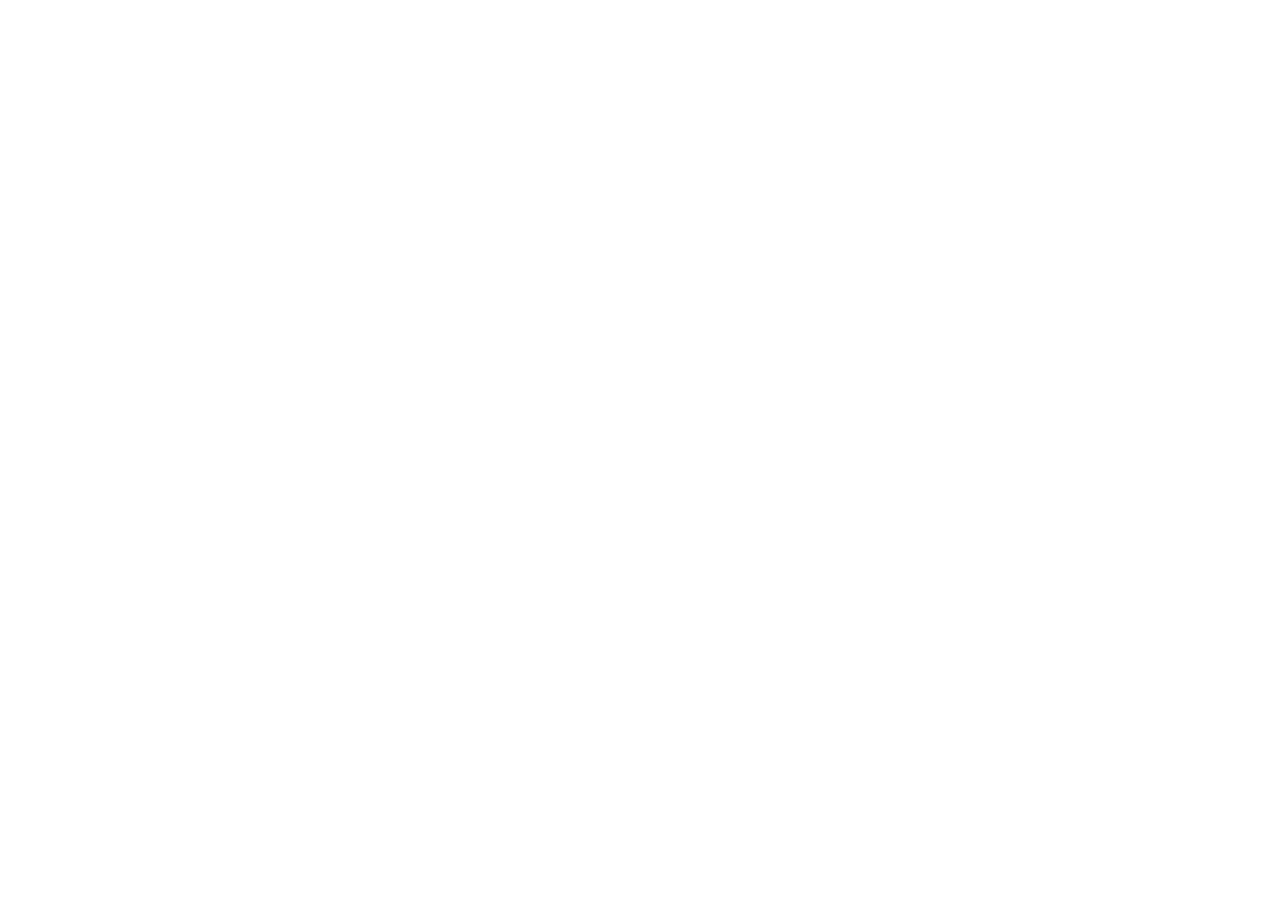
==== fintrack-project/index.html @ 1165bf0b "add index.html" ====
<!DOCTYPE html>
<html lang="he" dir="rtl">
<head>
<meta charset="UTF-8">
<meta name="viewport" content="width=device-width, initial-scale=1.0">
<title>דשבורד פיננסי — ישי עוזרי</title>

<link rel="stylesheet" href="styles.css">
</head>
<body>

<!-- ========== AUTH SCREEN ========== -->
<div id="authScreen" style="display:none;">
  <!-- Email verification overlay (shown after registration) -->
  <div id="emailVerifyStep" style="display:none;position:absolute;inset:0;z-index:10;background:rgba(10,15,30,0.98);align-items:center;justify-content:center;">
    <div class="auth-card" style="text-align:center;">
      <div style="font-size:3em;margin-bottom:12px;">📧</div>
      <h2 class="auth-title" style="font-size:1.3em;">אמת את כתובת המייל שלך</h2>
      <p style="color:#94a3b8;font-size:14px;margin:0 0 20px;line-height:1.6;">
        שלחנו קישור אימות לכתובת<br>
        <strong id="verifyEmailDisplay" style="color:#60a5fa;"></strong>
      </p>
      <div style="background:#0f172a;border-radius:12px;padding:20px;margin-bottom:20px;border:1px solid #334155;">
        <p style="color:#94a3b8;font-size:13px;margin:0 0 12px;">הזן את הקוד שקיבלת במייל:</p>
        <input id="verifyCodeInput" type="text" maxlength="6" placeholder="000000"
          style="width:160px;text-align:center;font-size:2em;letter-spacing:12px;border:2px solid #3b82f6;border-radius:10px;padding:12px;background:#1e293b;color:white;"/>
      </div>
      <p style="color:#94a3b8;font-size:12px;">A 6-digit code has been sent to your email. Please enter it here.</p>
      <button id="verifyButton" class="btn-action" style="width:200px;padding:12px 18px;font-size:14px;cursor:pointer;margin-top:12px;">Verify</button>
    </div>
  
   5-- Registration Form -->
    <div class="auth-card" style="display:none;">
      <h1 class="auth-title">פיאשננסבזל</h1>
      <div class="aauth-section">
        <label style="display:block;margin-bottom:6px;color:#94a3b8;">נד סורב ייזובלת</label>
        <input type="text" id="register_name_input" spellcheck="false" placeholder="Name" style="width:100%;padding:18px 12px;margin-bottom:12px;border:1px solid #334155;border-radius:30px;background:rgba(255,255,255,0.1);color:#fff;font-size:14px;box-sizing:border-box;" />
      </div>
      <div class="aauth-section">
        <label style="display:block;margin-bottom:6px;color:#94a3b8;">缩域间</label>
        <input type="email" id="register_email_input" placeholder="Email" spellcheck="false" style="width:100%;padding:18px 12px;margin-bottom:12px;border:1px solid #334155;border-radius:30px;background:rgba(255,255,255,0.1);color:#fff;font-size:14px;box-sizing:border-box;" />
        </div>
        <div class="aauth-section">
          <label style="display:block;margin-bottom:6px;color:#94a3b8;">栐在冰次</label>
          <input type="password" id="register_password_input" placeholder="栐在冰次" style="width:100%;padding:18px 12px;margin-bottom:12px;border:1px solid #334155;border-radius:30px;background:rgba(255,255,255,0.1);color:#fff;font-size:14px;box-sizing:border-box;" />
        </div>
        <div class="aauth-section">
          <label style="display:block;margin-bottom:6px;color:#94a3b8;">砐圩憐歡</label>
          <input type="password" id="register_password_confirm_input" placeholder="渧在憐歡" style="width:100%;padding:18px 12px;margin-bottom:12px;border:1px solid #334155;border-radius:30px;background:rgba(255,255,255,0.1);color:#fff;font-size:14px;box-sizing:border-box;" />
        </div>
      </div>
      <button id="register_button" class="btn-action" style="width:100%;padding:12px 18px;font-size:14px;cursor:pointer;margin-top:24px;">Join Now</button>
    </div>
  
  
   5-- Login Form -->
    <div class="auth-card">
      <h1 class="auth-title">用户</h1>
      <div class="aauth-section">
        <label style="display:block;margin-bottom:6px;color:#94a3b8;">砐在冰次</label>
        <input type="email" id="login_email_input" placeholder="Email" spellcheck="false" style="width:100%;padding:18px 12px;margin-bottom:12px;border:1px solid #334155;border-radius:30px;background:rgba(255,255,255,0.1);color:#fff;font-size:14px;box-sizing:border-box;" />
      </div>
        <div class="aauth-section">
          <label style="display:block;margin-bottom:6px;color:#94a3b8;">栐在冰次</label>
          <input type="password" id="login_password_input" placeholder="栐在冰次" style="width:100%;padding:18px 12px;margin-bottom:12px;border:1px solid #334155;border-radius:30px;background:rgba(255,255,255,0.1);color:#fff;font-size:14px;box-sizing:border-box;" />
        </div>
      <button id="login_button" class="btn-action" style="width:100%;padding:12px 18px;font-size:14px;cursor:pointer;margin-top:24px;">用户</button>
    </div>
  
  
   5-- Dashboard Screen -->
  
  
  
  
</body>
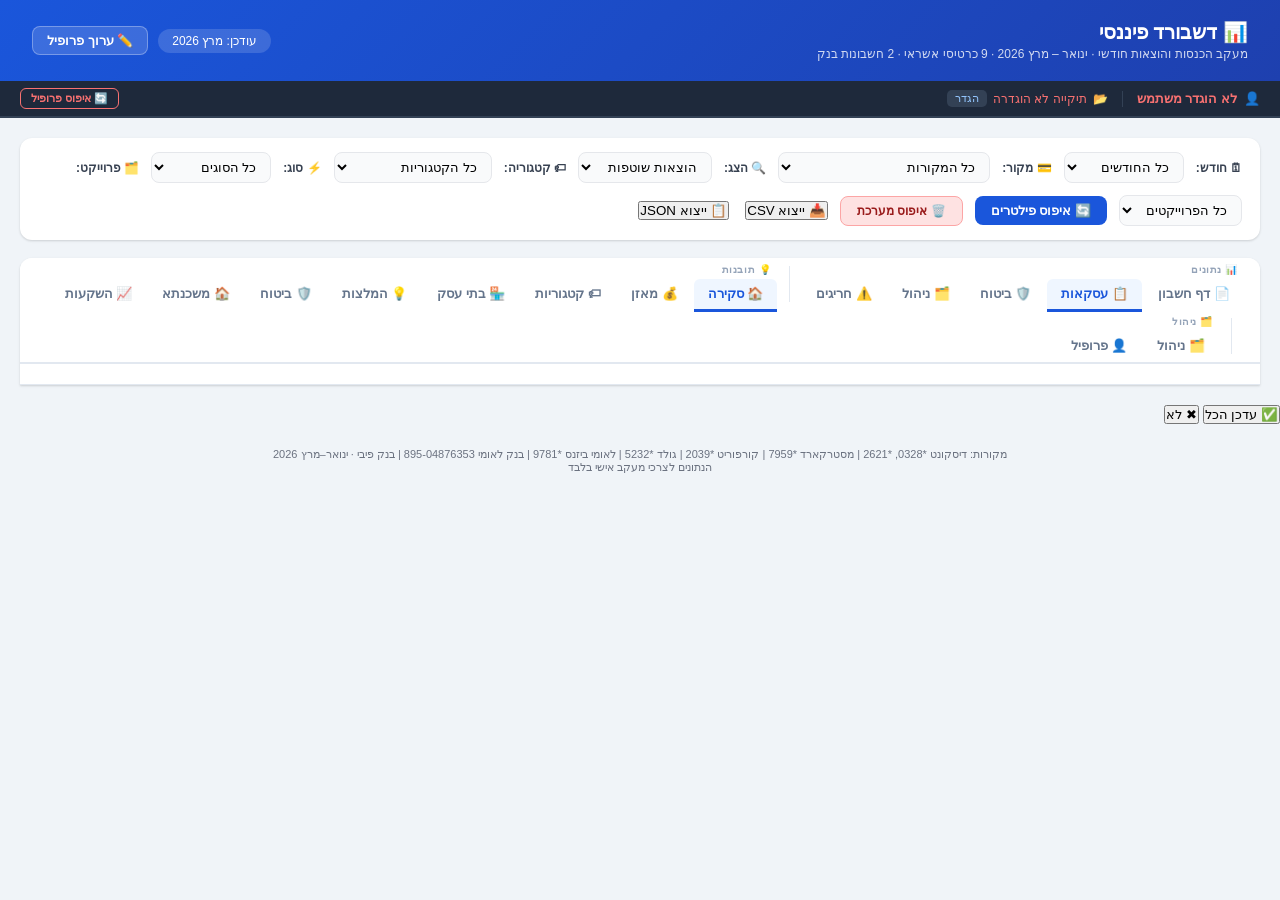
==== commit 4f65020e: "Add files via upload" ====
--- a/fintrack-project/index.html
+++ b/fintrack-project/index.html
@@ -23,54 +23,603 @@
       <div style="background:#0f172a;border-radius:12px;padding:20px;margin-bottom:20px;border:1px solid #334155;">
         <p style="color:#94a3b8;font-size:13px;margin:0 0 12px;">הזן את הקוד שקיבלת במייל:</p>
         <input id="verifyCodeInput" type="text" maxlength="6" placeholder="000000"
-          style="width:160px;text-align:center;font-size:2em;letter-spacing:12px;border:2px solid #3b82f6;border-radius:10px;padding:12px;background:#1e293b;color:white;"/>
-      </div>
-      <p style="color:#94a3b8;font-size:12px;">A 6-digit code has been sent to your email. Please enter it here.</p>
-      <button id="verifyButton" class="btn-action" style="width:200px;padding:12px 18px;font-size:14px;cursor:pointer;margin-top:12px;">Verify</button>
-    </div>
-  
-   5-- Registration Form -->
-    <div class="auth-card" style="display:none;">
-      <h1 class="auth-title">פיאשננסבזל</h1>
-      <div class="aauth-section">
-        <label style="display:block;margin-bottom:6px;color:#94a3b8;">נד סורב ייזובלת</label>
-        <input type="text" id="register_name_input" spellcheck="false" placeholder="Name" style="width:100%;padding:18px 12px;margin-bottom:12px;border:1px solid #334155;border-radius:30px;background:rgba(255,255,255,0.1);color:#fff;font-size:14px;box-sizing:border-box;" />
-      </div>
-      <div class="aauth-section">
-        <label style="display:block;margin-bottom:6px;color:#94a3b8;">缩域间</label>
-        <input type="email" id="register_email_input" placeholder="Email" spellcheck="false" style="width:100%;padding:18px 12px;margin-bottom:12px;border:1px solid #334155;border-radius:30px;background:rgba(255,255,255,0.1);color:#fff;font-size:14px;box-sizing:border-box;" />
-        </div>
-        <div class="aauth-section">
-          <label style="display:block;margin-bottom:6px;color:#94a3b8;">栐在冰次</label>
-          <input type="password" id="register_password_input" placeholder="栐在冰次" style="width:100%;padding:18px 12px;margin-bottom:12px;border:1px solid #334155;border-radius:30px;background:rgba(255,255,255,0.1);color:#fff;font-size:14px;box-sizing:border-box;" />
-        </div>
-        <div class="aauth-section">
-          <label style="display:block;margin-bottom:6px;color:#94a3b8;">砐圩憐歡</label>
-          <input type="password" id="register_password_confirm_input" placeholder="渧在憐歡" style="width:100%;padding:18px 12px;margin-bottom:12px;border:1px solid #334155;border-radius:30px;background:rgba(255,255,255,0.1);color:#fff;font-size:14px;box-sizing:border-box;" />
-        </div>
-      </div>
-      <button id="register_button" class="btn-action" style="width:100%;padding:12px 18px;font-size:14px;cursor:pointer;margin-top:24px;">Join Now</button>
-    </div>
-  
-  
-   5-- Login Form -->
-    <div class="auth-card">
-      <h1 class="auth-title">用户</h1>
-      <div class="aauth-section">
-        <label style="display:block;margin-bottom:6px;color:#94a3b8;">砐在冰次</label>
-        <input type="email" id="login_email_input" placeholder="Email" spellcheck="false" style="width:100%;padding:18px 12px;margin-bottom:12px;border:1px solid #334155;border-radius:30px;background:rgba(255,255,255,0.1);color:#fff;font-size:14px;box-sizing:border-box;" />
-      </div>
-        <div class="aauth-section">
-          <label style="display:block;margin-bottom:6px;color:#94a3b8;">栐在冰次</label>
-          <input type="password" id="login_password_input" placeholder="栐在冰次" style="width:100%;padding:18px 12px;margin-bottom:12px;border:1px solid #334155;border-radius:30px;background:rgba(255,255,255,0.1);color:#fff;font-size:14px;box-sizing:border-box;" />
-        </div>
-      <button id="login_button" class="btn-action" style="width:100%;padding:12px 18px;font-size:14px;cursor:pointer;margin-top:24px;">用户</button>
-    </div>
-  
-  
-   5-- Dashboard Screen -->
-  
-  
-  
-  
+          style="width:160px;text-align:center;font-size:2em;letter-spacing:12px;border:2px solid #3b82f6;border-radius:10px;padding:12px;background:#1e293b;color:white;font-weight:700;"
+          oninput="checkVerifyCode()" />
+        <p style="color:#f59e0b;font-size:12px;margin:10px 0 0;">לצורך הדגמה: הזן 123456</p>
+      </div>
+      <button onclick="skipVerifyForNow()" style="background:none;border:none;color:#64748b;font-size:13px;cursor:pointer;text-decoration:underline;">דלג — אאמת מאוחר יותר</button>
+    </div>
+  </div>
+
+  <div class="auth-card">
+    <div class="auth-logo">💰</div>
+    <h2 class="auth-title">דשבורד פיננסי חכם</h2>
+    <p class="auth-subtitle">נהל את הכספים שלך בצורה חכמה ובטוחה</p>
+
+    <!-- Google -->
+    <button class="auth-social-btn auth-google-btn" onclick="authWithGoogle()">
+      <svg width="20" height="20" viewBox="0 0 48 48">
+        <path fill="#EA4335" d="M24 9.5c3.5 0 6.6 1.2 9 3.2l6.7-6.7C35.7 2.3 30.2 0 24 0 14.7 0 6.8 5.4 3 13.3l7.8 6C12.6 13.3 17.9 9.5 24 9.5z"/>
+        <path fill="#4285F4" d="M46.5 24.5c0-1.6-.1-3.1-.4-4.5H24v8.5h12.7c-.6 3-2.3 5.5-4.8 7.2l7.5 5.8c4.4-4.1 7.1-10.1 7.1-17z"/>
+        <path fill="#FBBC05" d="M10.8 28.7A14.6 14.6 0 0 1 9.5 24c0-1.6.3-3.2.8-4.7l-7.8-6A24 24 0 0 0 0 24c0 3.9.9 7.5 2.5 10.7l8.3-6z"/>
+        <path fill="#34A853" d="M24 48c6.2 0 11.4-2 15.2-5.5l-7.5-5.8c-2 1.4-4.6 2.2-7.7 2.2-6.1 0-11.3-4-13.1-9.5l-8.3 6C6.8 42.6 14.7 48 24 48z"/>
+      </svg>
+      כניסה עם Google
+    </button>
+
+    <!-- Facebook -->
+    <button class="auth-social-btn auth-facebook-btn" onclick="authWithFacebook()">
+      <svg width="22" height="22" viewBox="0 0 24 24" fill="white">
+        <path d="M24 12.07C24 5.41 18.63 0 12 0S0 5.41 0 12.07C0 18.1 4.39 23.1 10.13 24v-8.44H7.08v-3.49h3.04V9.41c0-3.02 1.8-4.7 4.54-4.7 1.31 0 2.68.24 2.68.24v2.97h-1.51c-1.49 0-1.95.93-1.95 1.88v2.27h3.32l-.53 3.5h-2.79V24C19.61 23.1 24 18.1 24 12.07z"/>
+      </svg>
+      כניסה עם Facebook
+    </button>
+
+    <div class="auth-divider">או</div>
+
+    <!-- Email/password form - all fields visible upfront -->
+    <input id="authNameInput" class="auth-input" type="text" placeholder="שם מלא *" autocomplete="name" />
+    <input id="authEmailInput" class="auth-input" type="email" placeholder="כתובת מייל *" autocomplete="email" />
+    <div style="position:relative;">
+      <input id="authPassInput" class="auth-input" type="password" placeholder="סיסמה * (לפחות 8 תווים)"
+        autocomplete="new-password" oninput="updatePasswordStrength()" style="padding-left:45px;" />
+      <button onclick="togglePassVisibility()" type="button"
+        style="position:absolute;left:12px;top:50%;transform:translateY(-50%);background:none;border:none;color:#94a3b8;cursor:pointer;font-size:16px;padding:0;" id="passToggleBtn">👁</button>
+    </div>
+    <!-- Password strength meter -->
+    <div id="passStrengthWrap" style="display:none;margin:-8px 0 8px;">
+      <div style="height:4px;background:#1e293b;border-radius:2px;overflow:hidden;margin-bottom:4px;">
+        <div id="passStrengthBar" style="height:100%;width:0%;transition:width .3s,background .3s;border-radius:2px;"></div>
+      </div>
+      <span id="passStrengthLabel" style="font-size:11px;"></span>
+    </div>
+
+    <!-- Terms: read-only checkbox, only checkable by reading terms -->
+    <div id="authTermsRow" style="display:flex;align-items:center;gap:10px;margin:10px 0;text-align:right;font-size:13px;color:#94a3b8;direction:rtl;background:#0f172a;border-radius:10px;padding:10px 12px;border:1px solid #334155;">
+      <div id="authTermsCheckVisual" style="width:20px;height:20px;border-radius:5px;border:2px solid #475569;flex-shrink:0;display:flex;align-items:center;justify-content:center;transition:all .2s;">
+      </div>
+      <span>
+        יש לקרוא את
+        <button type="button" onclick="openTermsModal()" style="background:none;border:none;color:#3b82f6;cursor:pointer;padding:0;font-size:13px;font-weight:700;text-decoration:underline;">תנאי השימוש</button>
+        לפני ההרשמה
+        <span id="termsReadBadge" style="display:none;color:#22c55e;font-size:11px;margin-right:6px;">✓ נקרא</span>
+      </span>
+    </div>
+
+    <button id="authMainBtn" class="auth-main-btn" onclick="authWithEmail()" disabled
+      style="opacity:0.45;cursor:not-allowed;">
+      הרשמה / כניסה
+    </button>
+    <p class="auth-privacy" style="margin-top:10px;font-size:12px;">
+      <span>🔒</span> המידע שלך מוצפן ומאובטח. לא נחשף לצד שלישי.
+    </p>
+  </div>
+</div>
+<!-- ========== OAUTH SIMULATION OVERLAY ========== -->
+<div id="oauthSimOverlay" style="display:none;">
+  <div class="oauth-sim-card">
+    <div style="font-size:1.8em;margin-bottom:8px;" id="oauthSimIcon">🔐</div>
+    <div class="oauth-sim-title" id="oauthSimTitle">כניסה</div>
+    <div class="oauth-sim-subtitle" id="oauthSimSubtitle">הזן שם ומייל</div>
+    <input type="hidden" id="oauthSimProvider" value="" />
+    <input id="oauthSimName" class="auth-input" type="text" placeholder="שם מלא" style="margin-top:8px;" />
+    <input id="oauthSimEmail" class="auth-input" type="email" placeholder="כתובת מייל (אופציונלי)" />
+    <button class="auth-main-btn" onclick="completeOAuthSim()" style="margin-top:8px;">המשך</button>
+    <button onclick="document.getElementById('oauthSimOverlay').style.display='none'"
+      style="background:none;border:none;color:#94a3b8;cursor:pointer;margin-top:10px;font-size:0.9em;">ביטול</button>
+    <p style="color:#475569;font-size:0.75em;margin-top:14px;line-height:1.5;">
+      בפריסת המוצר יהיה OAuth אמתי עם גוגל / פייסבוק.
+      לעת עתה פרוטוטייפ משתמש בסימולציה מקומית.
+    </p>
+  </div>
+</div>
+
+<!-- ========== FOLDER ONBOARDING STEP ========== -->
+<div id="folderStepOverlay" style="display:none;">
+  <div class="folder-step-card" style="max-width:520px;text-align:right;">
+    <div style="text-align:center;margin-bottom:16px;">
+      <div class="folder-step-icon">📂</div>
+      <h2 class="folder-step-title">הגדרת תיקיית קבצים</h2>
+      <p style="color:#94a3b8;font-size:14px;margin:0;">שלב 3 מתוך 3</p>
+    </div>
+
+    <!-- What files to download -->
+    <div style="background:#0f172a;border-radius:12px;padding:16px;margin-bottom:18px;border:1px solid #334155;">
+      <div style="font-weight:700;color:#e2e8f0;margin-bottom:10px;font-size:14px;">📥 מה להוריד לתיקייה?</div>
+      <div style="display:flex;flex-direction:column;gap:10px;">
+        <div style="display:flex;gap:10px;align-items:flex-start;">
+          <span style="font-size:18px;flex-shrink:0;">🏦</span>
+          <div>
+            <div style="font-weight:700;color:#93c5fd;font-size:13px;">דפי חשבון בנק</div>
+            <div style="color:#94a3b8;font-size:12px;line-height:1.5;">
+              הורד מאתר הבנק את פירוט התנועות מהתאריך שממנו תרצה שהמערכת תתחיל לנתח.<br>
+              <strong style="color:#fbbf24;">מומלץ: 12 חודשים אחורה לפחות</strong>
+            </div>
+          </div>
+        </div>
+        <div style="height:1px;background:#334155;"></div>
+        <div style="display:flex;gap:10px;align-items:flex-start;">
+          <span style="font-size:18px;flex-shrink:0;">💳</span>
+          <div>
+            <div style="font-weight:700;color:#93c5fd;font-size:13px;">פירוט כרטיסי אשראי</div>
+            <div style="color:#94a3b8;font-size:12px;line-height:1.5;">
+              הורד פירוט עסקאות לכל כרטיס אשראי המחויב בחשבון (ויזה, מסטרכארד, אמריקן אקספרס).<br>
+              <strong style="color:#f87171;">ללא פירוט הכרטיסים — ניתוח ההוצאות יהיה חלקי בלבד!</strong>
+            </div>
+          </div>
+        </div>
+        <div style="height:1px;background:#334155;"></div>
+        <div style="display:flex;gap:10px;align-items:flex-start;">
+          <span style="font-size:18px;flex-shrink:0;">📄</span>
+          <div>
+            <div style="font-weight:700;color:#93c5fd;font-size:13px;">קבצים נוספים (אופציונלי)</div>
+            <div style="color:#94a3b8;font-size:12px;">תלושי משכורת, דפי משכנתא, דוחות פנסיה</div>
+          </div>
+        </div>
+      </div>
+    </div>
+
+    <div id="folderCurrentPath" style="display:none;" class="folder-path-badge"></div>
+
+    <button class="auth-main-btn" onclick="triggerFolderPick()"
+      style="background:#059669;margin-bottom:10px;width:100%;">📁 בחר תיקייה</button>
+    <button onclick="skipFolderStep()"
+      style="background:none;border:none;color:#64748b;cursor:pointer;font-size:0.9em;text-decoration:underline;width:100%;padding:4px;">
+      דלג — אגדיר מאוחר יותר
+    </button>
+    <p style="color:#475569;font-size:0.75em;margin-top:12px;text-align:center;line-height:1.5;">
+      ניתן לשנות את התיקייה בכל עת דרך הגדרות
+    </p>
+  </div>
+</div>
+
+
+<!-- HEADER -->
+<div class="header">
+  <div>
+    <h1>📊 דשבורד פיננסי <span id="headerUserName" style="color:#93c5fd;font-weight:900;"></span></h1>
+    <p>מעקב הכנסות והוצאות חודשי · ינואר – מרץ 2026 · 9 כרטיסי אשראי · 2 חשבונות בנק</p>
+  </div>
+  <div style="display:flex;align-items:center;gap:10px;">
+    <div class="header-badge">עודכן: מרץ 2026</div>
+    <button onclick="openProfileModal()" style="background:rgba(255,255,255,0.15);color:white;border:1px solid rgba(255,255,255,0.3);border-radius:8px;padding:6px 14px;font-size:13px;font-weight:700;cursor:pointer;">✏️ ערוך פרופיל</button>
+  </div>
+</div>
+
+<!-- USER INFO BAR -->
+<div id="userInfoBar" style="background:#1e293b;padding:7px 20px;display:flex;align-items:center;gap:14px;flex-wrap:wrap;border-bottom:2px solid #334155;">
+  <div style="display:flex;align-items:center;gap:7px;color:#e2e8f0;font-size:13px;font-weight:700;">
+    <span>👤</span><span id="uib-name-text" style="color:#f87171;">לא הוגדר משתמש</span>
+  </div>
+  <div style="width:1px;height:16px;background:#334155;"></div>
+  <div style="display:flex;align-items:center;gap:6px;font-size:12px;color:#94a3b8;">
+    <span>📂</span>
+    <span id="uib-folder-text" style="color:#f87171;">תיקייה לא הוגדרה</span>
+    <button onclick="switchTab('management');setTimeout(()=>document.getElementById('settings-folder-path')?.focus(),200)" style="background:#334155;color:#93c5fd;border:none;border-radius:5px;padding:2px 8px;font-size:11px;cursor:pointer;">הגדר</button>
+  </div>
+  <div style="margin-right:auto;display:flex;gap:8px;align-items:center;">
+    <button id="resetProfileBtn" onclick="resetProfileStep()" style="background:transparent;color:#f87171;border:1px solid #f87171;border-radius:6px;padding:3px 10px;font-size:11px;cursor:pointer;font-weight:600;">🔄 איפוס פרופיל</button>
+  </div>
+</div>
+
+<!-- income panel + savings bar removed -->
+
+<div class="container">
+
+<!-- ALERT BANNER (needs review) -->
+<div class="alert-banner" id="alertBanner" style="display:none;">
+  <div class="ab-icon">⚠️</div>
+  <div>
+    <strong>נדרשת בדיקה:</strong>
+    <span id="alertCount" class="alert-count">0</span>
+    פריטים זוהו כחריגים — קפיצות מחיר, חיובים לא ברורים וחיובים חדשים
+  </div>
+  <button class="btn btn-primary" onclick="switchTab('disputes')" style="margin-right:auto;">🔍 עבור לבדיקה</button>
+</div>
+
+<!-- FILTER BAR -->
+<div class="filter-bar">
+  <label>🗓 חודש:</label>
+  <select id="filterMonth" onchange="applyFilters()">
+    <option value="all">כל החודשים</option>
+    <option value="ינואר 2026">ינואר 2026</option>
+    <option value="פברואר 2026">פברואר 2026</option>
+    <option value="מרץ 2026">מרץ 2026</option>
+  </select>
+  <label>💳 מקור:</label>
+  <select id="filterCard" onchange="applyFilters()">
+    <option value="all">כל המקורות</option>
+    <optgroup label="── כרטיסי ישי ──">
+    <option value="*0328">דיסקונט *0328</option>
+    <option value="*2621">דיסקונט *2621</option>
+    <option value="*7959">מסטרקארד *7959</option>
+    </optgroup>
+    <optgroup label="── כרטיסי שלומית ──">
+    <option value="*2039">מסטרקארד קורפוריט *2039</option>
+    <option value="*5232">מסטרקארד גולד *5232</option>
+    <option value="*9781">לאומי ביזנס *9781</option>
+    </optgroup>
+    <optgroup label="── בנקים ──">
+    <option value="בנק פיבי">בנק הבינלאומי פיבי</option>
+    <option value="בנק לאומי">בנק לאומי</option>
+    </optgroup>
+  </select>
+  <label>🔍 הצג:</label>
+  <select id="filterType" onchange="applyFilters()">
+    <option value="regular">הוצאות שוטפות</option>
+    <option value="assets">נכסים / השקעות</option>
+    <option value="all">הכל (כולל פנימי)</option>
+  </select>
+  <label>🏷 קטגוריה:</label>
+  <select id="filterCat" onchange="applyFilters()">
+    <option value="all">כל הקטגוריות</option>
+  </select>
+  <label>⚡ סוג:</label>
+  <select id="filterChargeType" onchange="applyFilters()">
+    <option value="all">כל הסוגים</option>
+    <option value="קבוע">🔄 קבוע</option>
+    <option value="חד פעמי">⚡ חד פעמי</option>
+    <option value="משתנה">📊 משתנה</option>
+  </select>
+  <label>🗂️ פרוייקט:</label>
+  <select id="filterProject" onchange="applyFilters()">
+    <option value="all">כל הפרוייקטים</option>
+    <option value="assigned">עם שיוך בלבד</option>
+    <option value="unassigned">ללא שיוך</option>
+  </select>
+  <button class="btn btn-primary" onclick="resetFilters()">🔄 איפוס פילטרים</button>
+  <button class="btn" style="background:#fee2e2;color:#991b1b;border:1px solid #fca5a5;font-size:12px;" onclick="confirmSystemReset()">🗑️ איפוס מערכת</button>
+  <button class="btn-export" onclick="exportCSV()">📥 ייצוא CSV</button>
+  <button class="btn-export" onclick="exportJSON()" style="margin-right:4px;">📋 ייצוא JSON</button>
+</div>
+
+<!-- TABS -->
+<div class="tabs-wrap">
+  <div class="tabs-grouped">
+    <div class="tab-group">
+      <div class="tab-group-label">📊 נתונים</div>
+      <div class="tab-group-row">
+        <div class="tab" onclick="switchTab('statement')">📄 דף חשבון</div>
+        <div class="tab active" onclick="switchTab('transactions')">📋 עסקאות</div>
+        <div class="tab" onclick="switchTab('insurance')">🛡️ ביטוח <span class="tab-badge" id="insuranceBadge" style="display:none;background:#f59e0b;">!</span></div>
+        <div class="tab" onclick="switchTab('management')">🗂️ ניהול</div>
+        <div class="tab" id="disputeTab" onclick="switchTab('disputes')">⚠️ חריגים <span class="tab-badge" id="disputeBadge" style="display:none;background:#ef4444;">0</span></div>
+      </div>
+    </div>
+    <div class="tab-group-divider"></div>
+    <div class="tab-group">
+      <div class="tab-group-label">💡 תובנות</div>
+      <div class="tab-group-row">
+        <div class="tab active" onclick="switchTab('overview')">🏠 סקירה</div>
+        <div class="tab" onclick="switchTab('savings')">💰 מאזן</div>
+        <div class="tab" onclick="switchTab('categories')">🏷 קטגוריות</div>
+        <div class="tab" onclick="switchTab('merchants')">🏪 בתי עסק</div>
+        <div class="tab" onclick="switchTab('recommendations')">💡 המלצות</div>
+        <div class="tab" onclick="switchTab('insurance')">🛡️ ביטוח <span class="tab-badge" id="insuranceBadge" style="display:none;background:#f59e0b;">!</span></div>
+        <div class="tab" onclick="switchTab('mortgage')">🏠 משכנתא</div>
+        <div class="tab" onclick="switchTab('investments')">📈 השקעות</div>
+      </div>
+    </div>
+    <div class="tab-group-divider"></div>
+    <div class="tab-group">
+      <div class="tab-group-label">🗂️ ניהול</div>
+      <div class="tab-group-row">
+        <div class="tab" onclick="switchTab('management')">🗂️ ניהול</div>
+        <div class="tab" onclick="openProfileModal()" id="profileTab">👤 פרופיל</div>
+      </div>
+    </div>
+  </div>
+
+
+<!-- ══ WORKFLOW PROGRESS BAR ══ -->
+<div id="wfBar" class="wf-bar"></div>
+<div id="wfHint" class="wf-hint" style="display:none;">
+  <span id="wfHintIcon">💡</span>
+  <span id="wfHintText"></span>
+  <button class="wf-hint-close" onclick="_wfDismissHint()" title="סגור">✕</button>
+</div>
+
+  <!-- ══════════ OVERVIEW ══════════ -->
+  <div id="tab-overview" class="tab-content">
+    <div id="benchmarkAlertsPanel"></div>
+    <div class="kpi-grid" id="kpiGrid"></div>
+    <div class="grid-2">
+      <div class="card">
+        <h3>📅 הוצאות לפי חודש</h3>
+        <div class="chart-wrap"><canvas id="monthChart"></canvas></div>
+      </div>
+      <div class="card">
+        <h3>💳 פיזור לפי כרטיס</h3>
+        <div class="chart-wrap"><canvas id="cardChart"></canvas></div>
+      </div>
+    </div>
+    <div class="grid-2">
+      <div class="card">
+        <h3>🥧 פיזור קטגוריות</h3>
+        <div class="chart-wrap"><canvas id="catPieChart"></canvas></div>
+      </div>
+      <div class="card">
+        <h3>📊 השוואה חודשית</h3>
+        <div id="monthCatCompare"></div>
+      </div>
+    </div>
+
+    <div class="grid-2" style="margin-bottom:18px;">
+      <div class="card">
+        <h3>⚡ פיזור לפי סוג חיוב</h3>
+        <div id="chargeTypeBreakdown" style="padding-top:6px;"></div>
+      </div>
+      <div class="card">
+        <h3>📊 חיובים קבועים לפי חודש</h3>
+        <div class="chart-wrap"><canvas id="fixedVarChart"></canvas></div>
+      </div>
+    </div>
+    <!-- Fees Summary Panel -->
+    <div id="feesSummaryPanel"></div>
+  </div>
+
+  <!-- ══════════ SAVINGS ══════════ -->
+  <div id="tab-savings" class="tab-content">
+    <div id="cashFlowCalendar" style="margin-bottom:14px;"></div>
+    <div id="statementBalancesWidget" style="margin-bottom:14px;"></div>
+    <div id="savingsContent"></div>
+  </div>
+
+  <!-- ══════════ CATEGORIES ══════════ -->
+  <div id="tab-categories" class="tab-content">
+    <!-- TRENDS TABLE -->
+    <div class="card" style="margin-bottom:18px;">
+      <h3>📈 מגמות הוצאה לפי קטגוריה וחודש</h3>
+      <div class="scroll-x">
+        <table class="trend-tbl" id="trendTable"></table>
+      </div>
+    </div>
+    <div class="grid-2">
+      <div class="card">
+        <h3>📊 הוצאות לפי קטגוריה</h3>
+        <div class="chart-wrap-lg"><canvas id="catBarChart"></canvas></div>
+      </div>
+      <div class="card">
+        <h3>📋 פירוט קטגוריות</h3>
+        <div class="cat-list" id="catList"></div>
+      </div>
+    </div>
+    <div class="card">
+      <h3>📅 הוצאה לפי קטגוריה וחודש</h3>
+      <div class="chart-wrap-lg"><canvas id="catMonthBarChart"></canvas></div>
+    </div>
+  </div>
+
+  <!-- ══════════ MERCHANTS ══════════ -->
+  <div id="tab-merchants" class="tab-content">
+    <div class="grid-2">
+      <div class="card">
+        <h3>🏆 Top 10 — לפי סכום</h3>
+        <div class="chart-wrap-lg"><canvas id="topMerchChart"></canvas></div>
+      </div>
+      <div class="card">
+        <h3>🔁 רכישות חוזרות</h3>
+        <div class="scroll-x"><table class="tbl" id="recurTable"></table></div>
+      </div>
+    </div>
+    <div class="card">
+      <h3>📋 כל בתי העסק</h3>
+      <div class="search-row">
+        <input type="text" id="merchantSearch" placeholder="🔍 חיפוש..." oninput="renderMerchantTable()">
+      </div>
+      <div class="scroll-x"><table class="tbl" id="merchantTable"></table></div>
+    </div>
+  </div>
+
+  <!-- ══════════ TRANSACTIONS ══════════ -->
+  <div id="tab-transactions" class="tab-content">
+  <div id="undetailed-cc-banner" style="display:none;background:#fff7ed;border:1.5px solid #fcd34d;border-radius:10px;padding:12px 16px;margin-bottom:14px;font-size:13px;">
+    <div style="display:flex;align-items:flex-start;gap:10px;">
+      <span style="font-size:20px;flex-shrink:0;">📂</span>
+      <div>
+        <div style="font-weight:700;margin-bottom:4px;">יש כרטיסי אשראי ללא פירוט עסקאות</div>
+        <div id="undetailed-cc-list" style="color:#92400e;"></div>
+        <div style="margin-top:8px;">
+          <button onclick="switchTab('disputes')" style="background:#f59e0b;color:white;border:none;border-radius:6px;padding:5px 12px;font-size:12px;font-weight:700;cursor:pointer;">⚠️ עבור לטיפול בחריגים</button>
+        </div>
+      </div>
+    </div>
+  </div>
+    <div class="card">
+      <!-- Data summary bar -->
+      <div id="txSummaryBar" style="display:flex;gap:12px;flex-wrap:wrap;margin-bottom:14px;padding:12px 14px;background:linear-gradient(135deg,#0f172a,#1e293b);border-radius:12px;border:1px solid #334155;align-items:center;">
+        <div style="flex:1;min-width:140px;">
+          <div style="font-size:11px;color:#64748b;margin-bottom:2px;">סה"כ הוצאות מסוננות</div>
+          <div id="txSumTotal" style="font-size:1.3em;font-weight:800;color:#f87171;">—</div>
+        </div>
+        <div style="width:1px;background:#334155;align-self:stretch;"></div>
+        <div style="flex:1;min-width:100px;">
+          <div style="font-size:11px;color:#64748b;margin-bottom:2px;">מספר עסקאות</div>
+          <div id="txSumCount" style="font-size:1.1em;font-weight:700;color:#e2e8f0;">—</div>
+        </div>
+        <div style="width:1px;background:#334155;align-self:stretch;"></div>
+        <div style="flex:1;min-width:120px;">
+          <div style="font-size:11px;color:#64748b;margin-bottom:2px;">ממוצע לעסקה</div>
+          <div id="txSumAvg" style="font-size:1.1em;font-weight:700;color:#e2e8f0;">—</div>
+        </div>
+        <div style="width:1px;background:#334155;align-self:stretch;"></div>
+        <div style="flex:1;min-width:130px;">
+          <div style="font-size:11px;color:#64748b;margin-bottom:2px;">טווח תאריכים</div>
+          <div id="txSumRange" style="font-size:12px;font-weight:600;color:#93c5fd;">—</div>
+        </div>
+      </div>
+      <h3 style="margin-top:0;">📋 פירוט עסקאות <span id="txCount" style="font-size:12px;color:var(--gray-500);font-weight:400;"></span></h3>
+      <div class="search-row" style="flex-wrap:wrap;gap:8px;">
+        <input type="text" id="txSearch" placeholder="🔍 חיפוש שם עסק, קטגוריה..." oninput="txPage=1;renderTxTable()" style="flex:1;min-width:180px;">
+        <select id="txApprovalFilter" onchange="_txApprovalFilter=this.value;txPage=1;renderTxTable()" title="סינון לפי סטטוס אישור" style="border:1px solid #d1d5db;border-radius:8px;padding:6px 10px;font-size:13px;cursor:pointer;">
+          <option value="all">כל הסטטוסים</option>
+          <option value="pending">⏳ ממתין לאישור</option>
+          <option value="approved">✓ מאושר</option>
+        </select>
+        <select id="txSortField" onchange="renderTxTable()">
+          <option value="date">מיון: תאריך</option>
+          <option value="amount">מיון: סכום</option>
+          <option value="name">מיון: שם עסק</option>
+        </select>
+        <select id="txSortDir" onchange="renderTxTable()">
+          <option value="desc">יורד</option>
+          <option value="asc">עולה</option>
+        </select>
+        <button id="warnFilterBtn" onclick="toggleWarnFilter()"
+          style="background:#fff7ed;color:#92400e;border:1px solid #fcd34d;border-radius:8px;padding:6px 12px;font-size:12px;font-weight:700;cursor:pointer;"
+          title="הצג עסקאות חריגות בלבד">⚠️ חריגות <span id="warnCount" style="background:#f59e0b;color:#fff;border-radius:8px;padding:1px 6px;font-size:11px;margin-right:4px;">0</span></button>
+      </div>
+      <!-- Bulk action bar — visible when rows are selected -->
+      <div id="txBulkBar" style="display:none;align-items:center;gap:10px;padding:8px 12px;background:#eff6ff;border:1px solid #bfdbfe;border-radius:8px;margin-top:8px;flex-wrap:wrap;">
+        <span id="txBulkCount" style="font-size:13px;font-weight:700;color:#1e40af;">0 עסקאות נבחרו</span>
+        <button onclick="bulkApprove()" style="background:#10b981;color:white;border:none;border-radius:7px;padding:6px 14px;font-size:12px;font-weight:700;cursor:pointer;">✓ אשר נבחרים</button>
+        <button onclick="bulkUnapprove()" style="background:#6b7280;color:white;border:none;border-radius:7px;padding:6px 14px;font-size:12px;font-weight:700;cursor:pointer;">↩ בטל אישור</button>
+        <button onclick="bulkEscalate()" style="background:#f59e0b;color:white;border:none;border-radius:7px;padding:6px 14px;font-size:12px;font-weight:700;cursor:pointer;">⚠️ שלח לחריגים</button>
+        <button onclick="clearTxSelection()" style="background:white;color:#6b7280;border:1px solid #d1d5db;border-radius:7px;padding:6px 12px;font-size:12px;cursor:pointer;">✕ ביטול בחירה</button>
+      </div>
+      <div class="scroll-x"><table class="tbl" id="txTable"></table></div>
+      <div class="pagination" id="txPagination"></div>
+    </div>
+  </div>
+
+
+
+  <!-- ══════════ DISPUTES ══════════ -->
+  <div id="tab-insurance" class="tab-content">
+    <div id="insuranceContent"></div>
+  </div>
+  <div id="tab-statement" class="tab-content">
+    <div id="statementContent"></div>
+  </div>
+  <div id="tab-mortgage" class="tab-content"><div id="mortgageContent"></div></div>
+  <div id="tab-investments" class="tab-content"><div id="investmentsContent"></div></div>
+
+  <div id="tab-management" class="tab-content">
+    <div id="managementContent"></div>
+
+  <!-- ADVISOR SECTION -->
+  <div id="advisorSection" style="margin-top:20px;">
+    <!-- rendered by renderAdvisorSection() -->
+  </div>
+  </div>
+  <div id="tab-disputes" class="tab-content">
+    <div id="disputeContent"></div>
+  </div>
+
+  <!-- ══════════ RECOMMENDATIONS ══════════ -->
+  <div id="tab-recommendations" class="tab-content">
+    <div class="card" style="margin-bottom:18px;">
+      <h3>💡 המלצות פיננסיות אישיות</h3>
+      <div class="rec-grid" id="recGrid"></div>
+    </div>
+    <div class="card">
+      <h3>🎯 תובנות ופעולות מומלצות</h3>
+      <div id="insightsList"></div>
+    </div>
+  </div>
+
+</div><!-- /tabs-wrap -->
+</div><!-- /container -->
+
+
+
+<!-- BULK EDIT TOAST -->
+<div id="bulkToast" class="bulk-toast hidden">
+  <div id="bulkToastMsg" style="flex:1;"></div>
+  <button class="btn-bulk-yes" id="bulkYesBtn" onclick="confirmBulkEdit()">✅ עדכן הכל</button>
+  <button class="btn-bulk-no" onclick="dismissBulkToast()">✖ לא</button>
+</div>
+
+<!-- ══ DRILL-DOWN MODAL ══ -->
+<div id="drillDownModal" class="modal-overlay hidden" onclick="if(event.target===this)closeDrillDown()">
+  <div class="modal-box">
+    <div class="modal-header">
+      <div class="modal-title" id="ddTitle">פירוט</div>
+      <button class="modal-close" onclick="closeDrillDown()">✕</button>
+    </div>
+    <div class="modal-body" id="ddBody"></div>
+    <div class="modal-footer">
+      <span id="ddSummary"></span>
+      <button class="btn btn-gray" onclick="closeDrillDown()">סגור</button>
+    </div>
+  </div>
+</div>
+
+<div class="footer">
+  מקורות: דיסקונט *0328, *2621 | מסטרקארד *7959 | קורפוריט *2039 | גולד *5232 | לאומי ביזנס *9781 | בנק לאומי 895-04876353 | בנק פיבי · ינואר–מרץ 2026<br>
+  הנתונים לצרכי מעקב אישי בלבד
+</div>
+
+
+
+
+<!-- PROFILE MODAL -->
+<div id="profileModal" class="modal-overlay hidden" onclick="if(event.target===this)closeProfileModal()">
+  <div class="modal-panel" style="max-width:640px;width:96%;border-radius:16px;overflow:hidden;direction:rtl;max-height:92vh;display:flex;flex-direction:column;">
+    <div class="modal-header" style="display:flex;align-items:center;justify-content:space-between;padding:16px 20px;background:linear-gradient(135deg,#1a56db,#3b82f6);color:white;">
+      <div style="font-size:20px;font-weight:900;" id="profileModalTitle">👤 פרופיל אישי</div>
+      <button onclick="closeProfileModal()" style="background:rgba(255,255,255,0.2);color:white;border:none;border-radius:8px;padding:6px 12px;font-size:18px;cursor:pointer;line-height:1;">✕</button>
+    </div>
+    <div class="modal-body" style="padding:20px;overflow-y:auto;flex:1;" id="profileModalBody"></div>
+    <div style="padding:14px 20px;background:#f8fafc;border-top:1px solid #e2e8f0;display:flex;justify-content:flex-start;gap:10px;">
+      <button id="profileSaveBtn" onclick="saveProfile()" style="background:#1a56db;color:white;border:none;border-radius:8px;padding:10px 24px;font-size:15px;font-weight:700;cursor:pointer;">💾 שמור פרופיל</button>
+      <button onclick="closeProfileModal()" style="background:#f1f5f9;color:#475569;border:1px solid #e2e8f0;border-radius:8px;padding:10px 16px;font-size:14px;cursor:pointer;">ביטול</button>
+    </div>
+  </div>
+</div>
+
+
+
+<!-- ========== TERMS OF SERVICE MODAL ========== -->
+<div id="termsModal" style="display:none;position:fixed;inset:0;z-index:20000;background:rgba(0,0,0,0.75);align-items:center;justify-content:center;direction:rtl;">
+  <div style="background:#1e293b;border-radius:16px;width:min(680px,95vw);max-height:85vh;display:flex;flex-direction:column;overflow:hidden;box-shadow:0 25px 60px rgba(0,0,0,0.6);">
+    <div style="padding:20px 24px;border-bottom:1px solid #334155;display:flex;justify-content:space-between;align-items:center;">
+      <h3 style="color:#f1f5f9;margin:0;font-size:1.15em;">📜 תנאי שימוש</h3>
+      <button onclick="closeTermsModal()" style="background:none;border:none;color:#94a3b8;font-size:20px;cursor:pointer;line-height:1;">✕</button>
+    </div>
+    <div id="termsScrollBox" onscroll="checkTermsScroll()" style="flex:1;overflow-y:auto;padding:24px;color:#cbd5e1;font-size:14px;line-height:1.7;direction:rtl;max-height:50vh;">
+      <div id="termsContent"></div>
+    </div>
+    <div style="padding:16px 24px;border-top:1px solid #334155;display:flex;justify-content:space-between;align-items:center;gap:12px;flex-wrap:wrap;">
+      <span id="termsScrollHint" style="color:#f59e0b;font-size:13px;">&#11015; גלול עד לסוף התנאים לאישור</span>
+      <button id="termsAcceptBtn" onclick="acceptTermsAndClose()" disabled
+        style="background:#3b82f6;color:white;border:none;border-radius:10px;padding:10px 28px;font-size:14px;font-weight:700;cursor:not-allowed;opacity:0.45;white-space:nowrap;">
+        קראתי ומסכים/ה
+      </button>
+    </div>
+  </div>
+</div>
+
+<!-- ========== ONBOARDING PROFILE STEP ========== -->
+<div id="onboardingProfileOverlay" style="display:none;position:fixed;inset:0;z-index:15000;background:rgba(0,0,0,0.8);align-items:center;justify-content:center;direction:rtl;">
+  <div style="background:#1e293b;border-radius:16px;width:min(480px,95vw);padding:36px 32px;box-shadow:0 25px 60px rgba(0,0,0,0.6);text-align:center;">
+    <div style="font-size:2.8em;margin-bottom:10px;">👤</div>
+    <h2 style="color:#f1f5f9;margin:0 0 8px;font-size:1.4em;">כמעט סיימת!</h2>
+    <p style="color:#94a3b8;margin:0 0 24px;font-size:14px;line-height:1.6;">
+      הפרופיל האישי עוזר למערכת לבצע אופטימיזציה של ההמלצות עבורך.<br>
+      <strong style="color:#60a5fa;">ניתן להשלים גם מאוחר יותר.</strong>
+    </p>
+    <div style="display:flex;justify-content:center;gap:8px;margin-bottom:28px;">
+      <div style="width:36px;height:6px;border-radius:3px;background:#22c55e;"></div>
+      <div style="width:36px;height:6px;border-radius:3px;background:#3b82f6;"></div>
+      <div style="width:36px;height:6px;border-radius:3px;background:#334155;"></div>
+    </div>
+    <div style="display:flex;flex-direction:column;gap:10px;">
+      <button onclick="goToProfileFromOnboarding()"
+        style="background:linear-gradient(135deg,#3b82f6,#2563eb);color:white;border:none;border-radius:12px;padding:14px 20px;font-size:15px;font-weight:700;cursor:pointer;display:flex;align-items:center;justify-content:center;gap:10px;">
+        <span>✏️</span> מלא את הפרופיל עכשיו
+      </button>
+      <button onclick="skipOnboardingProfile()"
+        style="background:transparent;color:#93c5fd;border:1px solid #3b82f6;border-radius:12px;padding:12px 20px;font-size:14px;cursor:pointer;">
+        דלג — אמלא מאוחר יותר
+      </button>
+    </div>
+  </div>
+</div>
+
+
+<script src="data.js"></script>
+<script src="app.js"></script>
+<script src="auth.js"></script>
 </body>
+</html>
--- a/fintrack-project/styles.css
+++ b/fintrack-project/styles.css
@@ -0,0 +1,534 @@
+
+:root{--primary:#1a56db;--primary-light:#e8f0fe;--success:#0e9f6e;--success-light:#def7ec;--danger:#e02424;--danger-light:#fde8e8;--warning:#d97706;--warning-light:#fef3c7;--gray-50:#f9fafb;--gray-100:#f3f4f6;--gray-200:#e5e7eb;--gray-300:#d1d5db;--gray-500:#6b7280;--gray-700:#374151;--gray-900:#111827;--radius:12px;--shadow:0 1px 3px rgba(0,0,0,.1),0 1px 2px rgba(0,0,0,.06);}
+*{box-sizing:border-box;margin:0;padding:0;}
+body{font-family:-apple-system,'Segoe UI',Arial,sans-serif;background:#f0f4f8;color:var(--gray-900);direction:rtl;font-size:14px;}
+
+/* HEADER */
+.header{background:linear-gradient(135deg,#1a56db 0%,#1e40af 100%);color:white;padding:20px 32px;display:flex;align-items:center;justify-content:space-between;}
+.header h1{font-size:20px;font-weight:700;}
+.header p{font-size:12px;opacity:.8;margin-top:3px;}
+.header-badge{background:rgba(255,255,255,.15);padding:5px 14px;border-radius:20px;font-size:12px;}
+
+/* INCOME PANEL */
+.income-panel{background:#1e3a5f;color:white;padding:14px 32px;border-bottom:3px solid #f59e0b;}
+.income-panel-inner{max-width:1280px;margin:0 auto;display:flex;gap:20px;align-items:center;flex-wrap:wrap;}
+.income-panel h3{font-size:13px;font-weight:700;color:#fbbf24;white-space:nowrap;}
+.income-month-group{display:flex;align-items:center;gap:8px;}
+.income-month-group label{font-size:12px;color:#93c5fd;white-space:nowrap;}
+.income-input{background:rgba(255,255,255,.1);border:1px solid rgba(255,255,255,.25);border-radius:8px;padding:5px 10px;font-size:13px;color:white;width:120px;text-align:left;}
+.income-input:focus{outline:none;border-color:#fbbf24;background:rgba(255,255,255,.15);}
+.income-input::placeholder{color:rgba(255,255,255,.4);}
+
+/* SAVINGS BAR */
+.savings-bar{background:white;padding:14px 32px;border-bottom:1px solid var(--gray-200);}
+.savings-bar-inner{max-width:1280px;margin:0 auto;display:flex;gap:16px;align-items:stretch;flex-wrap:wrap;}
+.savings-metric{display:flex;flex-direction:column;gap:3px;padding:10px 20px;border-radius:10px;min-width:150px;flex:1;}
+.savings-metric.income-m{background:#f0fdf4;border:1px solid #86efac;}
+.savings-metric.expense-m{background:#fff7ed;border:1px solid #fdba74;}
+.savings-metric.savings-m{background:var(--success-light);border:1px solid #6ee7b7;}
+.savings-metric.deficit-m{background:var(--danger-light);border:1px solid #fca5a5;}
+.savings-metric.na-m{background:var(--gray-50);border:1px solid var(--gray-200);}
+.sm-label{font-size:11px;font-weight:700;color:var(--gray-500);text-transform:uppercase;}
+.sm-val{font-size:20px;font-weight:800;}
+.sm-sub{font-size:11px;color:var(--gray-500);}
+.sm-bar-row{display:flex;gap:0;height:6px;border-radius:4px;overflow:hidden;margin-top:6px;}
+.sm-bar-exp{background:#f59e0b;}
+.sm-bar-sav{background:#10b981;}
+
+/* CONTAINER */
+.container{max-width:1280px;margin:0 auto;padding:20px;}
+
+/* FILTER BAR */
+.filter-bar{background:white;border-radius:var(--radius);padding:14px 18px;margin-bottom:18px;display:flex;gap:12px;align-items:center;flex-wrap:wrap;box-shadow:var(--shadow);}
+.filter-bar label{font-weight:600;font-size:12px;color:var(--gray-700);white-space:nowrap;}
+.filter-bar select,.filter-bar input{border:1px solid var(--gray-200);border-radius:8px;padding:6px 10px;font-size:13px;background:var(--gray-50);cursor:pointer;min-width:120px;}
+.btn{border:none;border-radius:8px;padding:7px 16px;font-size:13px;cursor:pointer;font-weight:600;transition:all .2s;}
+.btn-primary{background:var(--primary);color:white;}
+.btn-primary:hover{background:#1e40af;}
+.btn-gray{background:var(--gray-100);color:var(--gray-700);}
+.btn-gray:hover{background:var(--gray-200);}
+
+/* TABS */
+.tabs-wrap{background:white;border-radius:var(--radius) var(--radius) 0 0;box-shadow:var(--shadow);overflow:hidden;}
+.tabs{display:flex;gap:0;border-bottom:2px solid var(--gray-200);overflow-x:auto;}
+.tab{padding:13px 18px;font-size:13px;font-weight:600;color:var(--gray-500);cursor:pointer;border-bottom:2px solid transparent;margin-bottom:-2px;white-space:nowrap;display:flex;align-items:center;gap:6px;transition:all .2s;}
+.tab:hover{color:var(--primary);}
+.tab.active{color:var(--primary);border-bottom-color:var(--primary);}
+.tab-badge{background:var(--danger);color:white;border-radius:10px;padding:1px 7px;font-size:11px;font-weight:700;}
+.tab-content{display:none;padding:20px;}
+.tab-content.active{display:block;}
+
+/* KPI */
+.kpi-grid{display:grid;grid-template-columns:repeat(auto-fit,minmax(170px,1fr));gap:14px;margin-bottom:18px;}
+.kpi-card{background:white;border-radius:var(--radius);padding:16px;box-shadow:var(--shadow);border-top:4px solid var(--primary);}
+.kpi-card.green{border-top-color:var(--success);}
+.kpi-card.red{border-top-color:var(--danger);}
+.kpi-card.orange{border-top-color:var(--warning);}
+.kpi-card.purple{border-top-color:#7c3aed;}
+.kpi-card.teal{border-top-color:#0891b2;}
+.kpi-label{font-size:11px;color:var(--gray-500);font-weight:700;text-transform:uppercase;letter-spacing:.4px;}
+.kpi-value{font-size:22px;font-weight:800;color:var(--gray-900);margin:4px 0 2px;}
+.kpi-sub{font-size:11px;color:var(--gray-500);}
+.kpi-trend{font-size:11px;font-weight:700;margin-top:2px;}
+.kpi-trend.up{color:var(--danger);}
+.kpi-trend.down{color:var(--success);}
+
+/* CARDS */
+.grid-2{display:grid;grid-template-columns:1fr 1fr;gap:18px;margin-bottom:18px;}
+.grid-3{display:grid;grid-template-columns:1fr 1fr 1fr;gap:18px;margin-bottom:18px;}
+@media(max-width:900px){.grid-2,.grid-3{grid-template-columns:1fr;}}
+.card{background:white;border-radius:var(--radius);padding:18px;box-shadow:var(--shadow);}
+.card h3{font-size:14px;font-weight:700;color:var(--gray-700);margin-bottom:14px;display:flex;align-items:center;gap:8px;}
+.chart-wrap{position:relative;height:250px;}
+.chart-wrap-lg{position:relative;height:310px;}
+
+/* CATEGORY LIST */
+.cat-list{display:flex;flex-direction:column;gap:7px;}
+.cat-item{display:flex;align-items:center;gap:8px;}
+.cat-dot{width:10px;height:10px;border-radius:50%;flex-shrink:0;}
+.cat-name{flex:1;font-size:12px;color:var(--gray-700);}
+.cat-bar-wrap{flex:2;background:var(--gray-100);border-radius:4px;height:7px;overflow:hidden;}
+.cat-bar{height:100%;border-radius:4px;}
+.cat-amount{font-size:12px;font-weight:700;min-width:75px;text-align:left;}
+.cat-pct{font-size:11px;color:var(--gray-500);min-width:34px;text-align:left;}
+
+/* TABLES */
+.tbl{width:100%;border-collapse:collapse;}
+.tbl th{text-align:right;font-size:11px;font-weight:700;color:var(--gray-500);text-transform:uppercase;padding:9px 10px;border-bottom:2px solid var(--gray-200);cursor:pointer;user-select:none;white-space:nowrap;}
+.tbl th:hover{color:var(--primary);}
+.tbl td{padding:9px 10px;border-bottom:1px solid var(--gray-100);font-size:13px;vertical-align:middle;}
+.tbl tr:hover td{background:var(--gray-50);}
+.scroll-x{overflow-x:auto;}
+
+/* BADGES */
+.badge{display:inline-block;padding:2px 9px;border-radius:12px;font-size:11px;font-weight:700;}
+.badge-blue{background:#dbeafe;color:#1e40af;}
+.badge-green{background:var(--success-light);color:#065f46;}
+.badge-red{background:var(--danger-light);color:#991b1b;}
+.badge-gray{background:var(--gray-100);color:var(--gray-700);}
+.badge-purple{background:#ede9fe;color:#5b21b6;}
+.badge-orange{background:#fff7ed;color:#c2410c;}
+.badge-yellow{background:#fef9c3;color:#854d0e;}
+.badge-teal{background:#ccfbf1;color:#0f766e;}
+.badge-pink{background:#fce7f3;color:#9d174d;}
+
+.card-tag{background:var(--gray-100);color:var(--gray-700);padding:2px 8px;border-radius:8px;font-size:11px;font-weight:600;font-family:monospace;}
+
+/* PAGINATION */
+.pagination{display:flex;gap:6px;align-items:center;justify-content:center;margin-top:14px;}
+.pagination button{background:white;border:1px solid var(--gray-200);border-radius:7px;padding:5px 11px;font-size:13px;cursor:pointer;}
+.pagination button.active{background:var(--primary);color:white;border-color:var(--primary);}
+.pagination button:hover:not(.active){background:var(--gray-50);}
+
+/* SEARCH */
+.search-row{display:flex;gap:10px;margin-bottom:12px;flex-wrap:wrap;}
+.search-row input,.search-row select{border:1px solid var(--gray-200);border-radius:8px;padding:7px 11px;font-size:13px;}
+.search-row input{flex:1;min-width:180px;}
+.search-row input:focus{outline:none;border-color:var(--primary);}
+
+/* NEEDS REVIEW */
+.review-item{background:white;border-radius:10px;padding:16px;margin-bottom:10px;box-shadow:var(--shadow);display:flex;gap:14px;align-items:flex-start;border-right:4px solid transparent;}
+.review-item.severity-danger{border-right-color:var(--danger);}
+.review-item.severity-warning{border-right-color:var(--warning);}
+.review-item.severity-info{border-right-color:var(--primary);}
+.review-icon{font-size:24px;flex-shrink:0;}
+.review-body{flex:1;}
+.review-title{font-size:14px;font-weight:700;margin-bottom:4px;}
+.review-reason{font-size:12px;color:var(--gray-700);margin-bottom:8px;line-height:1.5;}
+.review-tx{background:var(--gray-50);border-radius:7px;padding:8px 12px;font-size:12px;margin-bottom:8px;}
+.review-actions{display:flex;gap:8px;align-items:center;flex-wrap:wrap;}
+.review-select{border:1px solid var(--gray-200);border-radius:7px;padding:5px 10px;font-size:12px;background:white;cursor:pointer;min-width:150px;}
+.review-select:focus{outline:none;border-color:var(--primary);}
+.btn-dismiss{background:var(--gray-100);color:var(--gray-700);border:none;border-radius:7px;padding:5px 12px;font-size:12px;cursor:pointer;}
+.btn-dismiss:hover{background:var(--gray-200);}
+.btn-save-cat{background:var(--success);color:white;border:none;border-radius:7px;padding:5px 12px;font-size:12px;cursor:pointer;}
+.btn-save-cat:hover{background:#065f46;}
+.dismissed{opacity:.35;pointer-events:none;}
+
+/* TREND TABLE */
+.trend-tbl{width:100%;border-collapse:collapse;}
+.trend-tbl th{text-align:right;font-size:11px;font-weight:700;color:var(--gray-500);text-transform:uppercase;padding:9px 12px;border-bottom:2px solid var(--gray-200);}
+.trend-tbl td{padding:9px 12px;border-bottom:1px solid var(--gray-100);font-size:13px;}
+.trend-tbl tr:hover td{background:var(--gray-50);}
+.trend-arrow{font-size:15px;font-weight:700;}
+.trend-up{color:var(--danger);}
+.trend-down{color:var(--success);}
+.trend-neutral{color:var(--gray-500);}
+.trend-pct{font-size:11px;font-weight:700;margin-right:4px;}
+.td-num{text-align:left;font-weight:700;font-family:monospace;font-size:13px;}
+.td-num-zero{color:var(--gray-300);}
+.cat-circle{display:inline-block;width:10px;height:10px;border-radius:50%;margin-left:6px;}
+.heat-high{background:#fee2e2;color:#991b1b;font-weight:700;}
+.heat-med{background:#fef3c7;color:#92400e;}
+
+/* RECOMMENDATIONS */
+.rec-grid{display:grid;grid-template-columns:1fr 1fr;gap:12px;}
+@media(max-width:700px){.rec-grid{grid-template-columns:1fr;}}
+.rec-card{border-radius:10px;padding:16px;display:flex;gap:12px;align-items:flex-start;}
+.rec-card.warning{background:var(--warning-light);border:1px solid #fcd34d;}
+.rec-card.success{background:var(--success-light);border:1px solid #6ee7b7;}
+.rec-card.info{background:var(--primary-light);border:1px solid #93c5fd;}
+.rec-card.danger{background:var(--danger-light);border:1px solid #fca5a5;}
+.rec-icon{font-size:22px;flex-shrink:0;margin-top:2px;}
+.rec-title{font-size:13px;font-weight:700;margin-bottom:4px;}
+.rec-text{font-size:12px;color:var(--gray-700);line-height:1.5;}
+
+/* INCOME vs EXPENSE line chart area */
+.month-compare-row{display:flex;gap:10px;margin-bottom:7px;align-items:center;}
+.mcr-label{min-width:130px;font-size:12px;font-weight:600;}
+.mcr-bar-wrap{flex:1;background:var(--gray-100);border-radius:5px;height:22px;overflow:hidden;}
+.mcr-bar{height:100%;border-radius:5px;display:flex;align-items:center;padding:0 8px;font-size:11px;font-weight:700;color:white;}
+.mcr-amount{min-width:85px;font-size:12px;font-weight:700;text-align:left;}
+
+
+/* ── DRILL-DOWN MODAL ── */
+.modal-overlay{position:fixed;inset:0;background:rgba(0,0,0,.55);z-index:1000;display:flex;align-items:flex-start;justify-content:center;padding:40px 16px;overflow-y:auto;}
+.modal-overlay.hidden{display:none;}
+.modal-box{background:white;border-radius:16px;width:100%;max-width:820px;box-shadow:0 20px 60px rgba(0,0,0,.25);animation:slideUp .2s ease;}
+@keyframes slideUp{from{transform:translateY(30px);opacity:0}to{transform:translateY(0);opacity:1}}
+.modal-header{display:flex;justify-content:space-between;align-items:center;padding:18px 22px;border-bottom:1px solid var(--gray-200);}
+.modal-title{font-size:16px;font-weight:800;display:flex;gap:10px;align-items:center;}
+.modal-close{background:var(--gray-100);border:none;border-radius:8px;width:32px;height:32px;font-size:16px;cursor:pointer;display:flex;align-items:center;justify-content:center;}
+.modal-close:hover{background:var(--gray-200);}
+.modal-body{padding:18px 22px;max-height:65vh;overflow-y:auto;}
+.modal-footer{padding:14px 22px;border-top:1px solid var(--gray-200);display:flex;justify-content:space-between;align-items:center;font-size:12px;color:var(--gray-500);}
+
+/* ── CHARGE TYPE BADGES ── */
+.badge-fixed{background:#ede9fe;color:#5b21b6;border:1px solid #c4b5fd;}
+.badge-onetime{background:#fff7ed;color:#c2410c;border:1px solid #fdba74;}
+.badge-variable{background:#f0fdf4;color:#166534;border:1px solid #86efac;}
+
+/* ── EXPAND ROW ── */
+.tx-expand-btn{background:none;border:none;cursor:pointer;font-size:13px;color:var(--gray-400);padding:2px 6px;border-radius:4px;transition:all .15s;}
+.tx-expand-btn:hover{background:var(--gray-100);color:var(--primary);}
+.tx-detail-row{background:#f8faff;font-size:12px;}
+.tx-detail-row td{padding:8px 14px!important;border-bottom:2px solid var(--primary-light)!important;}
+.tx-raw-grid{display:grid;grid-template-columns:repeat(auto-fit,minmax(160px,1fr));gap:8px;}
+.tx-raw-item{display:flex;flex-direction:column;gap:2px;}
+.tx-raw-label{font-size:10px;font-weight:700;color:var(--gray-400);text-transform:uppercase;}
+.tx-raw-value{font-size:12px;font-weight:600;color:var(--gray-800);}
+
+/* ── CHARGE TYPE SUMMARY in overview ── */
+.ct-row{display:flex;gap:8px;align-items:center;margin-bottom:6px;}
+.ct-label{min-width:75px;font-size:12px;font-weight:700;}
+.ct-bar-wrap{flex:1;background:var(--gray-100);border-radius:5px;height:18px;overflow:hidden;}
+.ct-bar{height:100%;border-radius:5px;display:flex;align-items:center;padding:0 8px;font-size:11px;font-weight:700;color:white;}
+.ct-amount{min-width:80px;font-size:12px;font-weight:700;text-align:left;}
+.ct-pct{min-width:38px;font-size:11px;color:var(--gray-500);text-align:left;}
+
+/* FOOTER */
+.footer{text-align:center;padding:24px;color:var(--gray-500);font-size:11px;}
+
+/* EMPTY */
+.empty-state{text-align:center;padding:40px;color:var(--gray-500);}
+.empty-state .icon{font-size:36px;margin-bottom:10px;}
+
+/* DISPUTE SYSTEM */
+.review-actions-row{display:flex;gap:8px;align-items:center;flex-wrap:wrap;margin-top:8px;}
+.btn-valid{background:#ecfdf5;color:#065f46;border:1.5px solid #6ee7b7;border-radius:7px;padding:5px 14px;font-size:12px;font-weight:700;cursor:pointer;transition:all .15s;}
+.btn-valid:hover{background:#d1fae5;border-color:#34d399;}
+.btn-dispute{background:#fff7ed;color:#92400e;border:1.5px solid #fcd34d;border-radius:7px;padding:5px 14px;font-size:12px;font-weight:700;cursor:pointer;transition:all .15s;}
+.btn-dispute:hover{background:#fef3c7;border-color:#f59e0b;}
+.dispute-card{background:white;border-radius:12px;padding:18px;margin-bottom:14px;box-shadow:0 2px 8px rgba(0,0,0,.08);border-right:4px solid #f59e0b;}
+.dispute-card.status-נשלח{border-right-color:#3b82f6;}
+.dispute-card.status-נסגר{border-right-color:#10b981;opacity:.75;}
+.dispute-header{display:flex;justify-content:space-between;align-items:flex-start;margin-bottom:12px;gap:12px;}
+.dispute-title{font-size:14px;font-weight:700;display:flex;align-items:center;gap:8px;}
+.dispute-status{font-size:11px;font-weight:700;padding:3px 10px;border-radius:10px;white-space:nowrap;}
+.ds-פתוח{background:#fff7ed;color:#92400e;}
+.ds-נשלח{background:#dbeafe;color:#1e40af;}
+.ds-נסגר{background:#dcfce7;color:#166534;}
+.dispute-msg-box{background:#f8fafc;border:1px solid #e2e8f0;border-radius:8px;padding:12px;font-size:13px;line-height:1.7;white-space:pre-wrap;direction:rtl;color:#1e293b;margin-bottom:12px;}
+.dispute-msg-label{font-size:11px;font-weight:700;color:#64748b;text-transform:uppercase;margin-bottom:6px;}
+.dispute-actions-row{display:flex;gap:8px;flex-wrap:wrap;margin-bottom:14px;}
+.btn-send-email{background:#1a56db;color:white;border:none;border-radius:7px;padding:7px 16px;font-size:12px;font-weight:700;cursor:pointer;}
+.btn-send-email:hover{background:#1e40af;}
+.btn-copy-msg{background:#f3f4f6;color:#374151;border:1px solid #d1d5db;border-radius:7px;padding:7px 14px;font-size:12px;font-weight:600;cursor:pointer;}
+.btn-copy-msg:hover{background:#e5e7eb;}
+.btn-close-dispute{background:#dcfce7;color:#166534;border:1px solid #86efac;border-radius:7px;padding:7px 14px;font-size:12px;font-weight:600;cursor:pointer;}
+.btn-close-dispute:hover{background:#bbf7d0;}
+.thread-wrap{border-top:1px solid #f1f5f9;padding-top:12px;}
+.thread-label{font-size:11px;font-weight:700;color:#64748b;text-transform:uppercase;margin-bottom:8px;}
+.thread-msg{border-radius:8px;padding:9px 12px;margin-bottom:7px;font-size:13px;line-height:1.5;}
+.thread-msg.outgoing{background:#dbeafe;color:#1e3a5f;margin-left:20px;}
+.thread-msg.incoming{background:#f1f5f9;color:#1e293b;margin-right:20px;}
+.thread-msg.note{background:#fefce8;color:#713f12;margin-left:20px;}
+.thread-meta{font-size:10px;color:#94a3b8;margin-top:4px;}
+.thread-reply{display:flex;gap:8px;margin-top:10px;}
+.thread-input{flex:1;border:1px solid #e2e8f0;border-radius:7px;padding:7px 11px;font-size:13px;resize:none;min-height:50px;direction:rtl;}
+.thread-input:focus{outline:none;border-color:#3b82f6;}
+.merchant-email-row{display:flex;gap:8px;align-items:center;margin-bottom:10px;flex-wrap:wrap;}
+.merchant-email-input{border:1px solid #e2e8f0;border-radius:7px;padding:6px 11px;font-size:12px;flex:1;min-width:200px;direction:ltr;}
+.merchant-email-input:focus{outline:none;border-color:#3b82f6;}
+.email-note{font-size:11px;color:#94a3b8;margin-top:2px;}
+.dispute-tx-info{background:#f8fafc;border-radius:7px;padding:8px 12px;font-size:12px;margin-bottom:10px;color:#475569;}
+
+/* RECLASSIFIED badge */
+.reclassified-badge{background:#fef9c3;color:#854d0e;border:1px solid #fcd34d;padding:2px 8px;border-radius:10px;font-size:10px;font-weight:700;margin-right:6px;}
+
+.section-divider{height:1px;background:var(--gray-200);margin:18px 0;}
+.alert-banner{background:#fffbeb;border:1px solid #fcd34d;border-radius:10px;padding:12px 18px;display:flex;gap:12px;align-items:center;margin-bottom:18px;font-size:13px;}
+.alert-banner .ab-icon{font-size:20px;}
+.alert-count{background:var(--danger);color:white;border-radius:10px;padding:1px 8px;font-size:12px;font-weight:700;margin-right:6px;}
+
+/* ── Inline Edit in Transactions Table ── */
+.inline-edit-btn{background:none;border:none;cursor:pointer;font-size:13px;
+  color:var(--gray-400);padding:2px 4px;border-radius:4px;line-height:1;
+  transition:color .15s,background .15s;flex-shrink:0;}
+.inline-edit-btn:hover{color:var(--primary);background:var(--gray-100);}
+.inline-edit-wrap{display:flex;align-items:center;gap:4px;flex-wrap:wrap;}
+.inline-edit-panel{margin-top:6px;padding:8px 10px;background:#f8faff;
+  border:1.5px solid #c7d7fc;border-radius:8px;display:flex;
+  flex-wrap:wrap;gap:6px;align-items:center;}
+.inline-edit-select{font-size:12px;padding:4px 6px;border-radius:6px;
+  border:1px solid #cbd5e1;background:#fff;color:var(--gray-800);
+  cursor:pointer;max-width:180px;}
+.inline-edit-select:focus{outline:2px solid var(--primary);border-color:var(--primary);}
+.inline-edit-save-btn{background:var(--primary);color:#fff;border:none;
+  border-radius:6px;padding:4px 10px;font-size:12px;font-weight:700;
+  cursor:pointer;transition:opacity .15s;}
+.inline-edit-save-btn:hover{opacity:.85;}
+.inline-edit-cancel-btn{background:var(--gray-200);color:var(--gray-700);
+  border:none;border-radius:6px;padding:4px 8px;font-size:12px;cursor:pointer;}
+.inline-edit-cancel-btn:hover{background:var(--gray-300);}
+.inline-edit-label{font-size:10px;color:var(--gray-500);font-weight:600;
+  text-transform:uppercase;letter-spacing:.4px;}
+
+
+/* ── Fees Summary Panel ── */
+.fees-panel{background:white;border-radius:var(--radius);padding:18px 20px;
+  box-shadow:var(--shadow);border-top:4px solid #dc2626;margin-bottom:18px;}
+.fees-header{display:flex;justify-content:space-between;align-items:center;margin-bottom:14px;flex-wrap:wrap;gap:8px;}
+.fees-title{font-size:15px;font-weight:800;display:flex;align-items:center;gap:8px;}
+.fees-total-badge{background:#fee2e2;color:#991b1b;font-size:13px;font-weight:800;
+  padding:4px 12px;border-radius:20px;border:1px solid #fca5a5;}
+.fee-row{display:flex;justify-content:space-between;align-items:center;padding:8px 10px;
+  border-radius:7px;margin-bottom:5px;background:#f8fafc;font-size:13px;}
+.fee-row:hover{background:#f1f5f9;}
+.fee-row.alert{background:#fff7ed;border:1px solid #fcd34d;}
+.fee-row-name{font-weight:600;color:#1e293b;}
+.fee-row-sub{font-size:11px;color:var(--gray-500);margin-top:1px;}
+.fee-row-amount{font-weight:700;color:#dc2626;text-align:left;}
+.fee-trend-up{color:#dc2626;font-weight:700;}
+.fee-trend-ok{color:#059669;font-weight:700;}
+.fee-annual{font-size:11px;color:#6b7280;margin-top:2px;}
+.fee-dispute-btn{background:#fff7ed;color:#92400e;border:1px solid #fcd34d;
+  border-radius:6px;padding:3px 8px;font-size:11px;font-weight:700;cursor:pointer;white-space:nowrap;}
+.fee-dispute-btn:hover{background:#fef3c7;}
+
+
+/* ── Statement Balance Widget ── */
+.stmt-bal-card{background:white;border-radius:12px;padding:16px 20px;
+  box-shadow:0 2px 10px rgba(0,0,0,.08);border-right:4px solid #10b981;margin-bottom:14px;}
+.stmt-bal-header{font-size:14px;font-weight:800;margin-bottom:12px;display:flex;
+  align-items:center;gap:8px;}
+.stmt-bal-grid{display:grid;grid-template-columns:repeat(auto-fit,minmax(200px,1fr));gap:12px;}
+.stmt-bal-item{background:#f8fafc;border-radius:8px;padding:12px 14px;}
+.stmt-bal-name{font-size:12px;font-weight:700;color:#64748b;margin-bottom:6px;}
+.stmt-bal-amount{font-size:22px;font-weight:900;color:#0f766e;}
+.stmt-bal-amount.zero{color:#94a3b8;font-size:16px;}
+.stmt-bal-date{font-size:11px;color:#64748b;margin-top:3px;}
+.stmt-bal-edit{margin-top:8px;display:flex;gap:6px;}
+.stmt-bal-input{font-size:12px;padding:4px 8px;border:1px solid #cbd5e1;border-radius:6px;
+  width:110px;direction:ltr;}
+.stmt-bal-save{background:#0891b2;color:white;border:none;border-radius:6px;
+  padding:4px 10px;font-size:11px;font-weight:700;cursor:pointer;}
+.stmt-bal-save:hover{background:#0e7490;}
+.stmt-bal-warning{font-size:11px;background:#fff7ed;color:#92400e;
+  border:1px solid #fcd34d;border-radius:6px;padding:6px 10px;margin-top:10px;}
+.stmt-total{font-size:13px;font-weight:700;padding:10px 14px;
+  background:#ecfdf5;border-radius:8px;margin-top:10px;color:#065f46;}
+
+
+/* ── Insurance Tab ── */
+.ins-section{background:white;border-radius:12px;padding:18px 20px;margin-bottom:16px;box-shadow:var(--shadow);}
+.ins-section-title{font-size:14px;font-weight:800;margin-bottom:14px;display:flex;align-items:center;gap:8px;border-bottom:2px solid var(--gray-100);padding-bottom:10px;}
+
+/* ─── Project badges ───────────────────────────── */
+.proj-badge{display:inline-flex;align-items:center;gap:4px;border-radius:12px;padding:2px 9px;font-size:11px;font-weight:700;cursor:pointer;border:1px solid rgba(0,0,0,.08);white-space:nowrap;}
+.proj-badge:hover{opacity:.82;filter:brightness(.96);}
+.proj-assign-btn{background:none;border:1px dashed #cbd5e1;color:#94a3b8;border-radius:10px;padding:1px 8px;font-size:11px;cursor:pointer;white-space:nowrap;}
+.proj-assign-btn:hover{border-color:var(--primary);color:var(--primary);}
+.proj-picker{position:absolute;z-index:500;background:#fff;border:1px solid #e2e8f0;border-radius:10px;box-shadow:0 8px 24px rgba(0,0,0,.14);padding:8px;min-width:180px;right:0;}
+.proj-picker-item{padding:6px 10px;border-radius:7px;cursor:pointer;font-size:13px;display:flex;align-items:center;gap:8px;}
+.proj-picker-item:hover{background:#f1f5f9;}
+.proj-picker-none{padding:6px 10px;border-radius:7px;cursor:pointer;font-size:12px;color:#94a3b8;}
+.proj-picker-none:hover{background:#f1f5f9;}
+.mgmt-project-card{background:#f8fafc;border:1px solid #e2e8f0;border-radius:12px;padding:14px 16px;margin-bottom:10px;display:flex;align-items:center;gap:14px;}
+.mgmt-project-card:hover{background:#f1f5f9;}
+.mgmt-proj-icon{width:40px;height:40px;border-radius:10px;display:flex;align-items:center;justify-content:center;font-size:20px;flex-shrink:0;}
+.mgmt-proj-stats{font-size:12px;color:#64748b;margin-top:2px;}
+.proj-color-btn{width:26px;height:26px;border-radius:50%;border:2px solid transparent;cursor:pointer;display:inline-block;flex-shrink:0;}
+.proj-color-btn.selected{border-color:#1e293b;}
+
+
+/* ── Inline transaction warnings ───────────────────────── */
+.tx-warn-badge{display:inline-flex;align-items:center;gap:3px;background:#fff7ed;border:1px solid #fcd34d;color:#92400e;border-radius:10px;padding:1px 7px;font-size:11px;font-weight:700;cursor:pointer;white-space:nowrap;}
+.tx-warn-badge.danger{background:#fef2f2;border-color:#fecaca;color:#dc2626;}
+.tx-warn-badge:hover{filter:brightness(.96);}
+.tx-row-warning{background:#fffbeb !important;}
+.tx-row-danger{background:#fff5f5 !important;}
+.warn-panel{background:#fffbeb;border:1.5px solid #fcd34d;border-radius:10px;padding:12px 14px;margin-top:8px;}
+.warn-panel.danger{background:#fff5f5;border-color:#fecaca;}
+.warn-panel-title{font-weight:700;font-size:13px;margin-bottom:4px;}
+.warn-panel-desc{font-size:12px;color:#64748b;line-height:1.6;}
+/* ── Statement view ─────────────────────────────────────── */
+
+/* ── Transaction approval ───────────────────────────────── */
+.tx-approve-btn{background:none;border:1px solid #cbd5e1;color:#94a3b8;border-radius:50%;width:22px;height:22px;display:inline-flex;align-items:center;justify-content:center;cursor:pointer;font-size:11px;flex-shrink:0;transition:all .15s;padding:0;}
+.tx-approve-btn:hover{border-color:#16a34a;color:#16a34a;}
+.tx-approve-btn.approved{background:#16a34a;border-color:#16a34a;color:#fff;}
+.tx-row-approved{opacity:.75;}
+/* ── Accordion statement ─────────────────────────────────── */
+.stmt-acc-header{display:flex;align-items:center;gap:12px;padding:12px 16px;background:#f8fafc;border-bottom:1px solid #e2e8f0;cursor:pointer;user-select:none;}
+.stmt-acc-header:hover{background:#f1f5f9;}
+.stmt-acc-toggle{width:22px;height:22px;border-radius:50%;background:#e2e8f0;display:inline-flex;align-items:center;justify-content:center;font-size:11px;flex-shrink:0;transition:transform .2s;}
+.stmt-acc-toggle.open{transform:rotate(90deg);}
+.stmt-acc-title{font-weight:700;font-size:14px;flex:1;}
+.stmt-acc-meta{font-size:12px;color:#64748b;}
+.stmt-acc-amount{font-weight:800;font-size:15px;color:var(--danger);}
+.stmt-acc-body{display:none;}
+.stmt-acc-body.open{display:block;}
+
+.stmt-row{display:flex;align-items:center;padding:9px 12px;border-bottom:1px solid #f1f5f9;gap:10px;transition:background .1s;}
+.stmt-row:hover{background:#f8fafc;}
+.stmt-row.stmt-credit{border-right:3px solid #16a34a;}
+.stmt-row.stmt-debit{border-right:3px solid #e2e8f0;}
+.stmt-date{font-size:11px;color:#94a3b8;font-family:monospace;width:80px;flex-shrink:0;}
+.stmt-name{flex:1;font-size:13px;font-weight:600;color:#1e293b;}
+.stmt-cat{font-size:11px;}
+.stmt-card-tag{font-size:10px;background:#f1f5f9;border-radius:8px;padding:2px 7px;color:#64748b;white-space:nowrap;}
+.stmt-amount{font-weight:800;font-size:14px;text-align:left;min-width:90px;flex-shrink:0;}
+.stmt-amount.credit{color:#16a34a;}
+.stmt-amount.debit{color:#dc2626;}
+.stmt-balance{font-size:11px;color:#94a3b8;text-align:left;min-width:80px;flex-shrink:0;}
+.stmt-group-header{background:#f8fafc;padding:8px 12px;font-weight:700;font-size:12px;color:#475569;border-bottom:1px solid #e2e8f0;position:sticky;top:0;z-index:2;}
+.stmt-date-filter{display:flex;align-items:center;gap:10px;flex-wrap:wrap;padding:12px;background:var(--gray-50);border-radius:10px;margin-bottom:14px;}
+
+.ins-provider-row{display:flex;justify-content:space-between;align-items:center;padding:10px 12px;border-radius:8px;margin-bottom:6px;background:#f8fafc;cursor:pointer;transition:background .15s;}
+.ins-provider-row:hover{background:#f1f5f9;}
+.ins-provider-name{font-weight:700;font-size:13px;}
+.ins-provider-sub{font-size:11px;color:var(--gray-500);margin-top:2px;}
+.ins-provider-amount{font-weight:800;font-size:14px;color:#1e293b;text-align:left;}
+.ins-annual{font-size:11px;color:#6b7280;text-align:left;}
+.ins-renewal-badge{font-size:11px;font-weight:700;padding:3px 8px;border-radius:10px;white-space:nowrap;}
+.ins-renewal-soon{background:#fee2e2;color:#991b1b;}
+.ins-renewal-ok{background:#dcfce7;color:#166534;}
+.ins-renewal-unknown{background:#f1f5f9;color:#64748b;}
+.ins-kpi-grid{display:grid;grid-template-columns:repeat(auto-fit,minmax(150px,1fr));gap:12px;margin-bottom:16px;}
+.ins-kpi{background:white;border-radius:10px;padding:14px;box-shadow:var(--shadow);border-top:3px solid #7c3aed;}
+.ins-kpi-label{font-size:11px;font-weight:600;color:var(--gray-500);margin-bottom:4px;}
+.ins-kpi-value{font-size:20px;font-weight:900;color:#1e293b;}
+.ins-kpi-sub{font-size:11px;color:var(--gray-400);margin-top:2px;}
+.ins-type-badge{display:inline-block;font-size:11px;padding:2px 8px;border-radius:6px;font-weight:600;margin-left:6px;}
+.ins-type-life{background:#ede9fe;color:#5b21b6;}
+.ins-type-health{background:#d1fae5;color:#065f46;}
+.ins-type-car{background:#fff7ed;color:#c2410c;}
+.ins-type-home{background:#dbeafe;color:#1e40af;}
+.ins-type-travel{background:#fce7f3;color:#9d174d;}
+.ins-type-other{background:#f1f5f9;color:#475569;}
+.ins-renewal-input{font-size:12px;padding:3px 8px;border:1px solid #cbd5e1;border-radius:6px;width:100px;}
+.ins-save-btn{background:var(--primary);color:white;border:none;border-radius:6px;padding:3px 8px;font-size:11px;cursor:pointer;margin-right:4px;}
+
+
+/* ── Grouped tab navigation ───────────────────────────── */
+.tabs-grouped{display:flex;align-items:stretch;gap:0;background:#fff;border-bottom:2px solid #e2e8f0;padding:0 16px;flex-wrap:wrap;min-height:52px;}
+.tab-group{display:flex;flex-direction:column;padding:6px 0 0;}
+.tab-group-label{font-size:10px;font-weight:800;color:#94a3b8;text-transform:uppercase;letter-spacing:.06em;padding:0 6px 4px;user-select:none;}
+.tab-group-row{display:flex;gap:2px;align-items:flex-end;}
+.tab-group-divider{width:1px;background:#e2e8f0;margin:8px 12px;align-self:stretch;}
+.tabs-grouped .tab{background:transparent;border:none;border-bottom:3px solid transparent;border-radius:6px 6px 0 0;padding:7px 14px 8px;font-size:13px;font-weight:600;color:#64748b;cursor:pointer;transition:all .15s;white-space:nowrap;margin-bottom:-2px;}
+.tabs-grouped .tab:hover{background:#f8fafc;color:#1e293b;}
+.tabs-grouped .tab.active{color:var(--primary,#1a56db);border-bottom-color:var(--primary,#1a56db);background:#eff6ff;}
+/* hide old single-row tabs if still present */
+.tabs{display:none;}
+
+/* ── Guided Workflow ─────────────────────────────────────── */
+.wf-bar{display:flex;align-items:center;gap:0;padding:10px 20px;background:#fff;border-bottom:1px solid #e2e8f0;overflow-x:auto;flex-shrink:0;}
+.wf-step{display:flex;align-items:center;gap:6px;cursor:pointer;padding:6px 10px;border-radius:8px;transition:background .15s;white-space:nowrap;}
+.wf-step:hover{background:#f8fafc;}
+.wf-step-num{width:22px;height:22px;border-radius:50%;display:flex;align-items:center;justify-content:center;font-size:11px;font-weight:800;flex-shrink:0;transition:all .2s;}
+.wf-step-num.done{background:#10b981;color:white;}
+.wf-step-num.active{background:#1a56db;color:white;box-shadow:0 0 0 3px #bfdbfe;}
+.wf-step-num.pending{background:#e2e8f0;color:#94a3b8;}
+.wf-step-num.partial{background:#f59e0b;color:white;}
+.wf-step-label{font-size:12px;font-weight:600;color:#374151;}
+.wf-step-label.active{color:#1a56db;}
+.wf-step-label.done{color:#059669;}
+.wf-step-label.pending{color:#9ca3af;}
+.wf-step-pct{font-size:10px;color:#6b7280;background:#f1f5f9;border-radius:8px;padding:1px 5px;}
+.wf-arrow{color:#cbd5e1;font-size:14px;margin:0 2px;flex-shrink:0;}
+.wf-hint{margin:0 16px 12px;padding:9px 14px;background:#fffbeb;border:1px solid #fde68a;border-radius:10px;display:flex;align-items:center;gap:10px;font-size:13px;color:#92400e;}
+.wf-hint-close{margin-right:auto;cursor:pointer;background:none;border:none;color:#92400e;font-size:16px;padding:0 4px;}
+.wf-hint a{color:#1a56db;text-decoration:underline;cursor:pointer;}
+
+/* ===== AUTH / ONBOARDING OVERLAY ===== */
+#authScreen, #oauthSimOverlay, #folderStepOverlay {
+  position: fixed; inset: 0; z-index: 99999;
+  background: rgba(10,15,30,0.97);
+  display: flex; align-items: center; justify-content: center;
+  direction: rtl; font-family: inherit;
+}
+.auth-card {
+  background: #1e293b; border-radius: 18px;
+  padding: 40px 36px; width: 420px; max-width: 92vw;
+  text-align: center; box-shadow: 0 25px 60px rgba(0,0,0,0.5);
+}
+.auth-logo { font-size: 2.4em; margin-bottom: 6px; }
+.auth-title { font-size: 1.5em; font-weight: 700; color: #f1f5f9; margin: 0 0 4px; }
+.auth-subtitle { color: #94a3b8; font-size: 0.9em; margin-bottom: 28px; }
+.auth-social-btn {
+  display: flex; align-items: center; justify-content: center; gap: 10px;
+  width: 100%; padding: 12px 16px; border: none; border-radius: 10px;
+  font-size: 0.95em; font-weight: 600; cursor: pointer; margin-bottom: 12px;
+  transition: filter 0.15s;
+}
+.auth-social-btn:hover { filter: brightness(1.1); }
+.auth-google-btn { background: #fff; color: #1f2937; }
+.auth-facebook-btn { background: #1877f2; color: #fff; }
+.auth-divider {
+  display: flex; align-items: center; gap: 10px;
+  color: #475569; font-size: 0.85em; margin: 18px 0;
+}
+.auth-divider::before, .auth-divider::after {
+  content: ''; flex: 1; height: 1px; background: #334155;
+}
+.auth-input {
+  width: 100%; padding: 11px 14px; border-radius: 9px;
+  border: 1px solid #334155; background: #0f172a; color: #f1f5f9;
+  font-size: 0.95em; margin-bottom: 10px; box-sizing: border-box;
+  text-align: right; direction: rtl;
+}
+.auth-input:focus { outline: none; border-color: #3b82f6; }
+.auth-main-btn {
+  width: 100%; padding: 12px; border: none; border-radius: 10px;
+  background: #3b82f6; color: #fff; font-size: 1em; font-weight: 700;
+  cursor: pointer; margin-top: 4px; transition: background 0.15s;
+}
+.auth-main-btn:hover { background: #2563eb; }
+.auth-privacy {
+  color: #475569; font-size: 0.78em; margin-top: 18px; line-height: 1.5;
+}
+.auth-privacy span { color: #22c55e; }
+/* OAuth sim overlay */
+.oauth-sim-card {
+  background: #1e293b; border-radius: 14px; padding: 30px 28px;
+  width: 360px; max-width: 92vw; text-align: center;
+  box-shadow: 0 20px 50px rgba(0,0,0,0.5);
+}
+.oauth-sim-title { font-size: 1.15em; font-weight: 700; color: #f1f5f9; margin-bottom: 4px; }
+.oauth-sim-subtitle { color: #94a3b8; font-size: 0.82em; margin-bottom: 20px; }
+/* Folder step */
+.folder-step-card {
+  background: #1e293b; border-radius: 18px; padding: 36px 32px;
+  width: 460px; max-width: 92vw; text-align: center;
+}
+.folder-step-icon { font-size: 2.8em; margin-bottom: 10px; }
+.folder-step-title { font-size: 1.35em; font-weight: 700; color: #f1f5f9; margin-bottom: 8px; }
+.folder-step-desc { color: #94a3b8; font-size: 0.9em; line-height: 1.6; margin-bottom: 24px; }
+.folder-path-badge {
+  background: #0f172a; border: 1px solid #334155; border-radius: 8px;
+  padding: 10px 14px; color: #6ee7b7; font-size: 0.85em;
+  margin-bottom: 18px; word-break: break-all; text-align: right;
+}
+
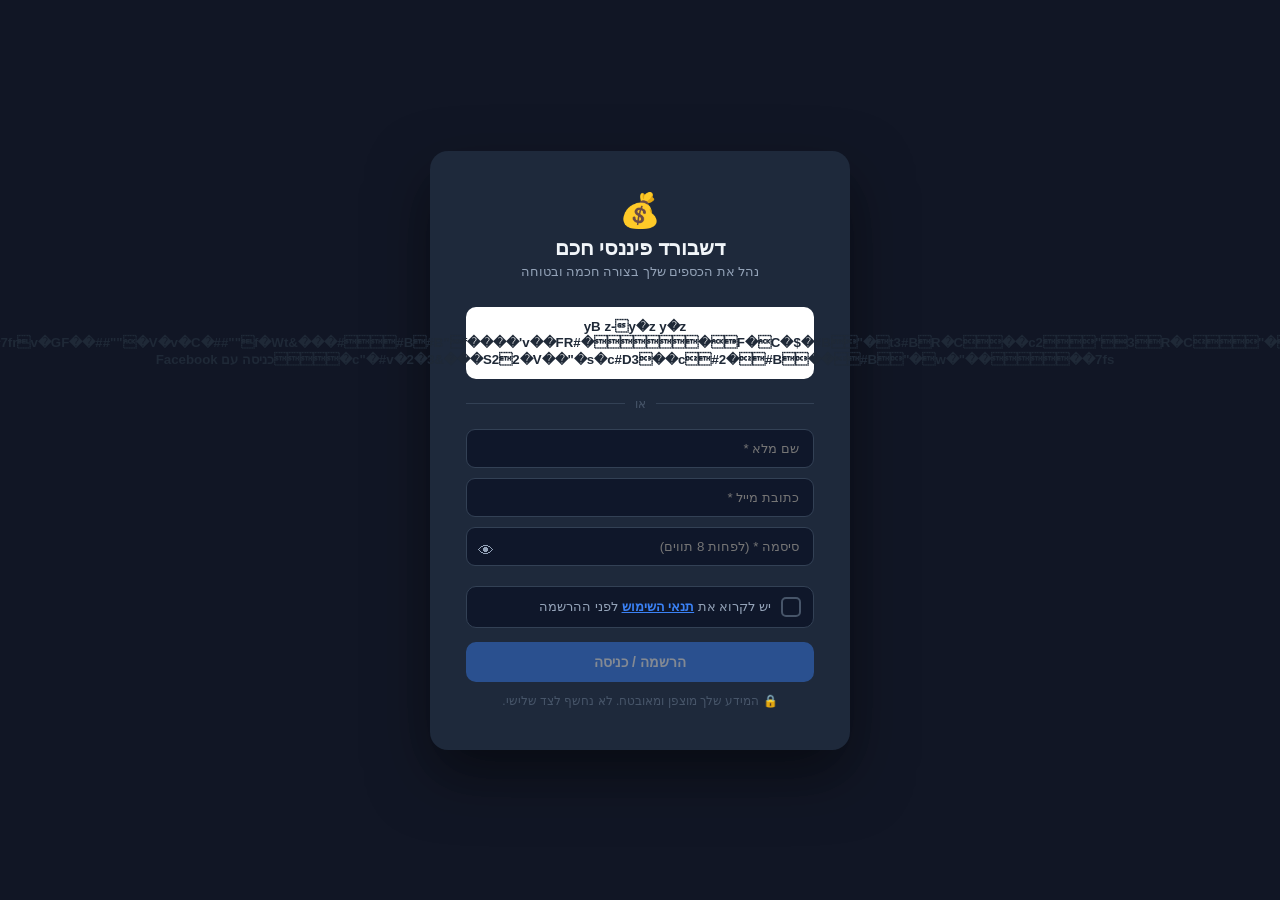
==== commit ae7e28da: "fix: gate dashboard behind auth screen on load" ====
--- a/fintrack-project/index.html
+++ b/fintrack-project/index.html
@@ -44,15 +44,11 @@
         <path fill="#FBBC05" d="M10.8 28.7A14.6 14.6 0 0 1 9.5 24c0-1.6.3-3.2.8-4.7l-7.8-6A24 24 0 0 0 0 24c0 3.9.9 7.5 2.5 10.7l8.3-6z"/>
         <path fill="#34A853" d="M24 48c6.2 0 11.4-2 15.2-5.5l-7.5-5.8c-2 1.4-4.6 2.2-7.7 2.2-6.1 0-11.3-4-13.1-9.5l-8.3 6C6.8 42.6 14.7 48 24 48z"/>
       </svg>
-      כניסה עם Google
-    </button>
-
-    <!-- Facebook -->
-    <button class="auth-social-btn auth-facebook-btn" onclick="authWithFacebook()">
-      <svg width="22" height="22" viewBox="0 0 24 24" fill="white">
-        <path d="M24 12.07C24 5.41 18.63 0 12 0S0 5.41 0 12.07C0 18.1 4.39 23.1 10.13 24v-8.44H7.08v-3.49h3.04V9.41c0-3.02 1.8-4.7 4.54-4.7 1.31 0 2.68.24 2.68.24v2.97h-1.51c-1.49 0-1.95.93-1.95 1.88v2.27h3.32l-.53 3.5h-2.79V24C19.61 23.1 24 18.1 24 12.07z"/>
-      </svg>
-      כניסה עם Facebook
+      +y�z+y�z+yB+z-y�v��v�P���'WGF��ࠢ���f6V&�������'WGF��6�73�&WF��6�6���'F�WF��f6V&����'F�"��6Ɩ6��&WF�v�F�f6V&�����#��7frv�GF��##""�V�v�C�##""f�Wt&���##B#B"f����'v��FR#��F�C�$�#B"�t3#BR�C��c2"3R�C"�t3��B�3�#2��2#Gbӂ�CD�r��b�2�C��2�Ec�C3�2�"��B�rB�SB�B�r�3"�c��#B"�c��#Gc"�v���S2��C���R�2��Rデc"�#v�2�3&���S22�V��"�s�c#D3��c#2�#B��#B"�w�"����7fs� כניסה עם Facebook
     </button>
 
     <div class="auth-divider">או</div>
@@ -173,6 +169,9 @@
   </div>
 </div>
 
+
+<!-- MAIN APP — hidden until auth -->
+<div id="mainApp" style="display:none;">
 
 <!-- HEADER -->
 <div class="header">
@@ -546,7 +545,7 @@
 </div>
 
 <div class="footer">
-  מקורות: דיסקונט *0328, *2621 | מסטרקארד *7959 | קורפוריט *2039 | גולד *5232 | לאומי ביזנס *9781 | בנק לאומי 895-04876353 | בנק פיבי · ינואר–מרץ 2026<br>
+  מקורות: דיסקונט *0328, *2621 | מסטרקארד *7959 | קורפוריט *2039 | גולד *5232 | לאומי ביזנס *9781 | בנק לאומי 855-04876353 | בנק פיבי · ינואר–מרץ 2026<br>
   הנתונים לצרכי מעקב אישי בלבד
 </div>
 
@@ -618,6 +617,8 @@
 </div>
 
 
+</div><!-- /mainApp -->
+
 <script src="data.js"></script>
 <script src="app.js"></script>
 <script src="auth.js"></script>
